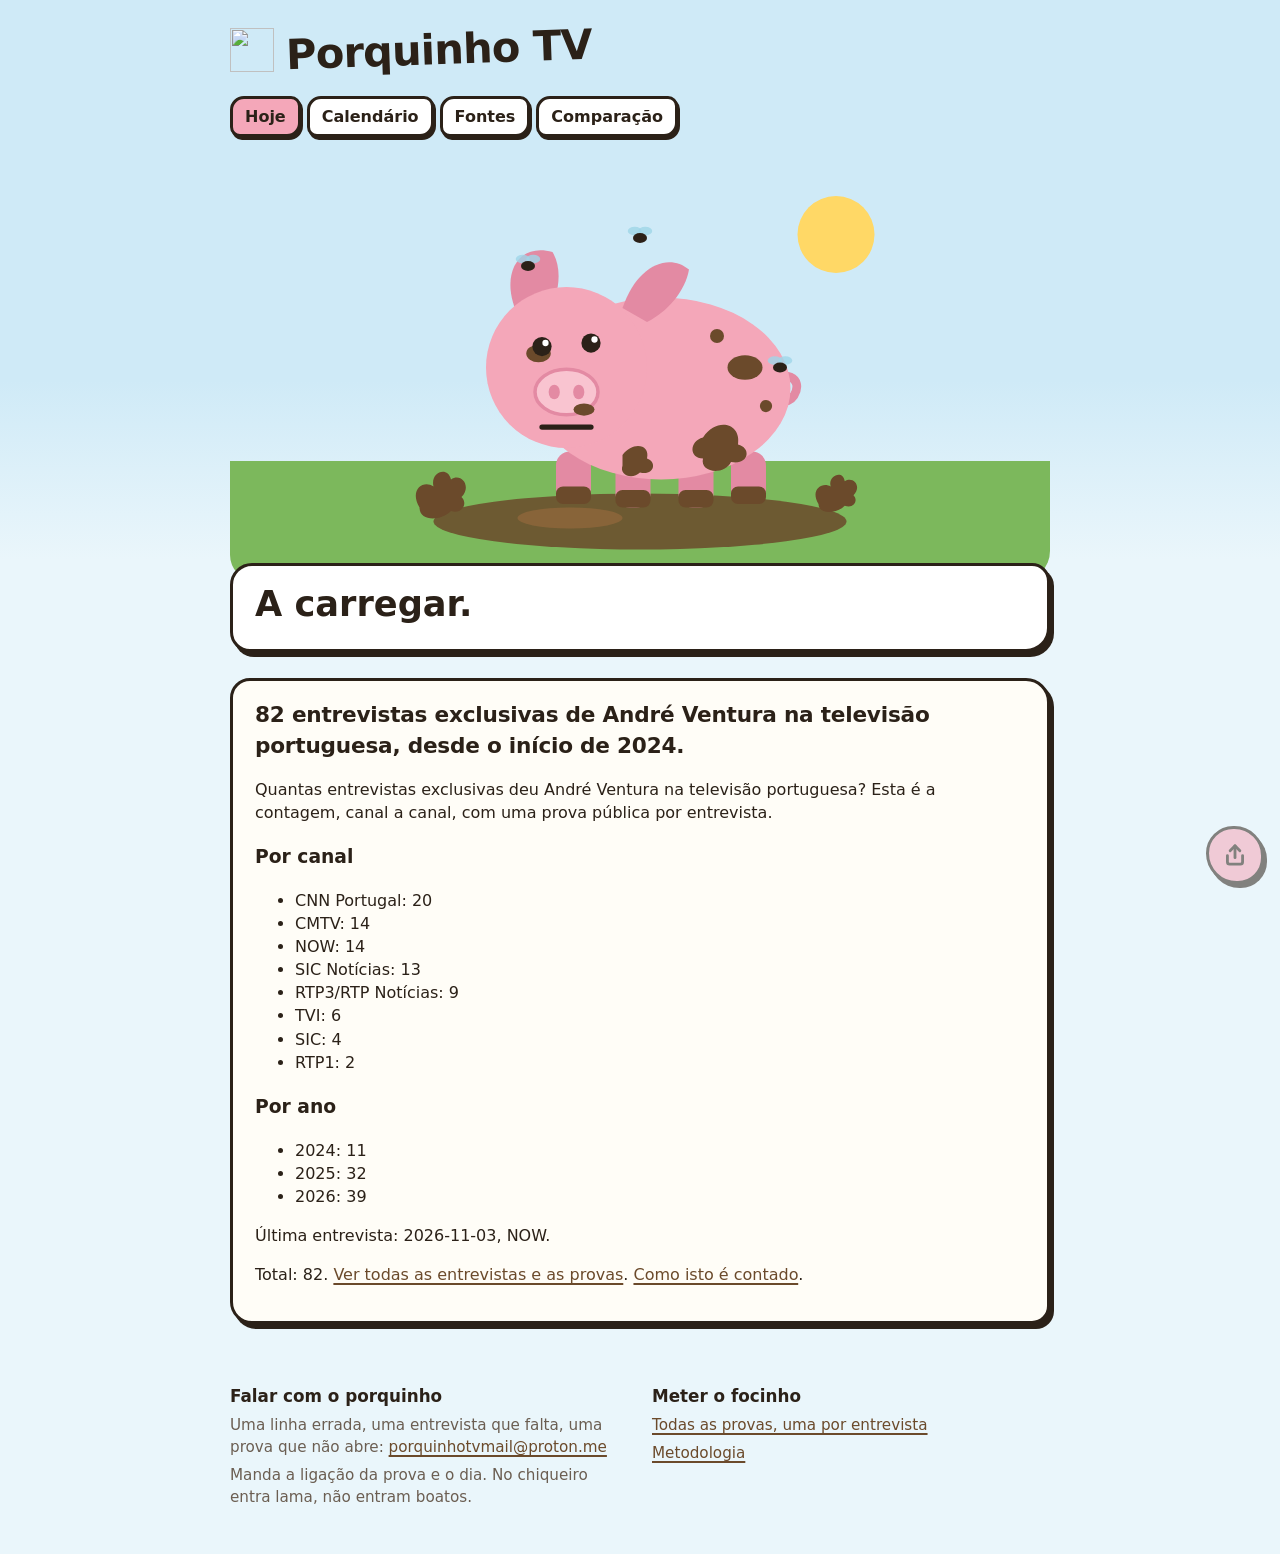
==== docs/index.html @ bd5fed4e "Comparacao: pagina nova com as entrevistas de outros dois lideres A pagina comparacao.html poe ao la" ====
<!doctype html>
<html lang="pt-PT">
<head>
<meta charset="utf-8">
<meta name="viewport" content="width=device-width, initial-scale=1">
<!-- seo:head -->
<title>Entrevistas de André Ventura na televisão | Porquinho TV</title>
<meta name="description" content="Quantas entrevistas exclusivas deu André Ventura, líder do Chega, na televisão portuguesa. Contagem por canal, por mês e por ano, com prova pública em cada linha.">
<link rel="canonical" href="https://porquinhotv.github.io/">
<meta property="og:type" content="website">
<meta property="og:site_name" content="Porquinho TV">
<meta property="og:locale" content="pt_PT">
<meta property="og:title" content="Entrevistas de André Ventura na televisão | Porquinho TV">
<meta property="og:description" content="Quantas entrevistas exclusivas deu André Ventura, líder do Chega, na televisão portuguesa. Contagem por canal, por mês e por ano, com prova pública em cada linha.">
<meta property="og:url" content="https://porquinhotv.github.io/">
<meta property="og:image" content="https://porquinhotv.github.io/cartao.png">
<meta name="twitter:card" content="summary_large_image">
<meta name="twitter:title" content="Entrevistas de André Ventura na televisão | Porquinho TV">
<meta name="twitter:description" content="Quantas entrevistas exclusivas deu André Ventura, líder do Chega, na televisão portuguesa. Contagem por canal, por mês e por ano, com prova pública em cada linha.">
<meta name="twitter:image" content="https://porquinhotv.github.io/cartao.png">
<link rel="alternate" type="application/json" title="Dados em JSON" href="dados/entrevistas.json">
<script type="application/ld+json">{"@context":"https://schema.org","@graph":[{"@type":"WebSite","description":"Quantas entrevistas exclusivas deu André Ventura, líder do Chega, na televisão portuguesa. Contagem por canal, por mês e por ano, com prova pública em cada linha.","inLanguage":"pt-PT","name":"Porquinho TV","url":"https://porquinhotv.github.io/"},{"@type":"Dataset","about":{"@type":"Person","name":"André Ventura","sameAs":["https://www.wikidata.org/wiki/Q69935603","https://en.wikipedia.org/wiki/Andr%C3%A9_Ventura"]},"creativeWorkStatus":"Published","dateModified":"2026-11-06","description":"Contagem verificável das entrevistas exclusivas de André Ventura nos canais de televisão portugueses, desde o início de 2024. 82 entrevistas, cada uma com a ligação para a página do canal ou para a notícia que a prova.","distribution":{"@type":"DataDownload","contentUrl":"https://porquinhotv.github.io/dados/entrevistas.json","encodingFormat":"application/json"},"inLanguage":"pt-PT","isAccessibleForFree":true,"keywords":["André Ventura","Ventura","Chega","entrevista","entrevistas","entrevista exclusiva","televisão","televisão portuguesa","TV","RTP","SIC","TVI","CNN Portugal","CMTV","NOW","política portuguesa","tempo de antena","media"],"name":"Entrevistas exclusivas de André Ventura na televisão portuguesa","temporalCoverage":"2024-01-01/2026-11-03","url":"https://porquinhotv.github.io/","variableMeasured":"entrevistas exclusivas"}]}</script>
<!-- /seo:head -->
<meta name="robots" content="index, follow">
<link rel="icon" href="favicon.svg" type="image/svg+xml">
<link rel="stylesheet" href="estilo.css">
<script defer src="https://cloud.umami.is/script.js" data-website-id="f45a246b-61d5-4d3f-a74b-c66ec8e9364e"></script>
</head>
<body>

<header class="topo">
  <a class="marca" href="index.html" aria-label="Porquinho TV, início">
    <img src="favicon.svg" alt="" width="44" height="44">
    <h1>Porquinho TV</h1>
  </a>
  <nav class="menu" aria-label="Páginas">
    <a href="index.html" aria-current="page">Hoje</a>
    <a href="calendario.html">Calendário</a>
    <a href="fontes.html">Fontes</a>
    <a href="comparacao.html">Comparação</a>
  </nav>
</header>

<section class="palco" aria-label="Estado do porquinho">
  <div class="chiqueiro">
    <svg class="porco" id="porco" data-mood="sem-dados" viewBox="0 0 320 240" xmlns="http://www.w3.org/2000/svg" role="img" tabindex="0" aria-labelledby="porco-titulo">
      <title id="porco-titulo">Porquinho, mascote do site. O humor muda com os dias sem entrevista.</title>
      <circle cx="272" cy="42" r="22" fill="#FFD866"/>
      <g class="nuvem">
        <ellipse cx="160" cy="40" rx="42" ry="16" fill="#B8C3CC"/>
        <circle cx="140" cy="34" r="16" fill="#B8C3CC"/>
        <circle cx="168" cy="28" r="20" fill="#B8C3CC"/>
        <g fill="#7FA9C7">
          <rect class="gota" x="140" y="56" width="4" height="9" rx="2"/>
          <rect class="gota" x="160" y="56" width="4" height="9" rx="2"/>
          <rect class="gota" x="180" y="56" width="4" height="9" rx="2"/>
        </g>
      </g>
      <g class="zzz" fill="#2B2118" font-weight="700">
        <text x="214" y="70" font-size="18">z</text>
        <text x="228" y="56" font-size="24">z</text>
        <text x="248" y="40" font-size="30">z</text>
      </g>
      <ellipse cx="160" cy="206" rx="118" ry="16" fill="#6B4A2B" opacity="0.85"/>
      <ellipse cx="120" cy="204" rx="30" ry="6" fill="#9C6B3F" opacity="0.6"/>
      <g fill="#6B4A2B">
        <path d="M34 198 c-6 -10 2 -16 8 -12 c-2 -8 8 -12 10 -4 c6 -4 12 4 6 10 c4 4 0 10 -6 8 c-6 6 -18 6 -18 -2 z"/>
        <path d="M262 196 c-5 -8 2 -13 7 -10 c-2 -6 7 -10 8 -3 c5 -3 10 3 5 8 c3 3 0 8 -5 6 c-5 5 -15 5 -15 -1 z"/>
      </g>
      <g class="corpo-todo">
        <path class="rabo" d="M232 128 c10 -10 22 -4 16 6 c-4 6 -12 4 -10 -2" fill="none" stroke="#E38AA3" stroke-width="5" stroke-linecap="round"/>
        <g fill="#E38AA3">
          <rect x="112" y="166" width="20" height="30" rx="8"/>
          <rect x="146" y="170" width="20" height="28" rx="8"/>
          <rect x="182" y="170" width="20" height="28" rx="8"/>
          <rect x="212" y="166" width="20" height="30" rx="8"/>
        </g>
        <g fill="#6B4A2B">
          <rect x="112" y="186" width="20" height="10" rx="4"/>
          <rect x="146" y="188" width="20" height="10" rx="4"/>
          <rect x="182" y="188" width="20" height="10" rx="4"/>
          <rect x="212" y="186" width="20" height="10" rx="4"/>
        </g>
        <ellipse cx="172" cy="130" rx="74" ry="52" fill="#F4A7B9"/>
        <g fill="#6B4A2B">
          <path d="M196 158 c8 -12 22 -8 20 4 c8 2 6 12 -4 10 c-4 8 -18 6 -16 -2 c-8 0 -8 -10 0 -12 z"/>
          <ellipse cx="220" cy="118" rx="10" ry="7"/>
          <circle cx="204" cy="100" r="4"/>
          <circle cx="232" cy="140" r="3.5"/>
          <path d="M150 168 c6 -8 16 -6 14 2 c6 2 4 10 -4 8 c-4 4 -12 2 -10 -4 z"/>
        </g>
        <path class="orelha-esq" d="M92 92 c-14 -26 -2 -46 18 -40 c6 10 4 26 -4 36 z" fill="#E38AA3"/>
        <path class="orelha-dir" d="M150 84 c8 -24 26 -32 38 -22 c-2 12 -12 24 -24 30 z" fill="#E38AA3"/>
        <circle cx="118" cy="118" r="46" fill="#F4A7B9"/>
        <ellipse cx="102" cy="110" rx="7" ry="5" fill="#6B4A2B"/>
        <g class="olho-aberto">
          <circle cx="104" cy="106" r="5.5" fill="#2B2118"/>
          <circle cx="132" cy="104" r="5.5" fill="#2B2118"/>
          <circle cx="106" cy="104" r="1.8" fill="#FFFFFF"/>
          <circle cx="134" cy="102" r="1.8" fill="#FFFFFF"/>
        </g>
        <g class="olho-fechado" stroke="#2B2118" stroke-width="3" stroke-linecap="round" fill="none">
          <path d="M98 108 q6 4 12 0"/>
          <path d="M126 106 q6 4 12 0"/>
        </g>
        <path class="lagrima" d="M132 112 c0 6 -4 8 -4 12 c0 3 8 3 8 0 c0 -4 -4 -6 -4 -12 z" fill="#7FA9C7"/>
        <ellipse cx="118" cy="132" rx="18" ry="13" fill="#F9C4D0" stroke="#E38AA3" stroke-width="2"/>
        <ellipse cx="111" cy="132" rx="3.2" ry="4.2" fill="#E38AA3"/>
        <ellipse cx="125" cy="132" rx="3.2" ry="4.2" fill="#E38AA3"/>
        <ellipse cx="128" cy="142" rx="6" ry="3.5" fill="#6B4A2B"/>
        <path class="boca-grande" d="M96 148 q22 20 44 0" fill="#2B2118"/>
        <path class="boca-sorriso" d="M100 150 q18 10 36 0" fill="none" stroke="#2B2118" stroke-width="3" stroke-linecap="round"/>
        <path class="boca-neutra" d="M104 152 h28" fill="none" stroke="#2B2118" stroke-width="3" stroke-linecap="round"/>
        <path class="boca-triste" d="M102 156 q16 -10 32 0" fill="none" stroke="#2B2118" stroke-width="3" stroke-linecap="round"/>
      </g>
      <g id="moscas">
        <g class="fly-orbit"><g class="fly" transform="translate(160 44)">
          <ellipse class="asa" cx="-3" cy="-4" rx="4" ry="2.5" fill="#9FD6E8" opacity="0.8"/>
          <ellipse class="asa" cx="3" cy="-4" rx="4" ry="2.5" fill="#9FD6E8" opacity="0.8"/>
          <ellipse cx="0" cy="0" rx="4" ry="2.8" fill="#2B2118"/>
        </g></g>
        <g class="fly-orbit"><g class="fly" transform="translate(240 118)">
          <ellipse class="asa" cx="-3" cy="-4" rx="4" ry="2.5" fill="#9FD6E8" opacity="0.8"/>
          <ellipse class="asa" cx="3" cy="-4" rx="4" ry="2.5" fill="#9FD6E8" opacity="0.8"/>
          <ellipse cx="0" cy="0" rx="4" ry="2.8" fill="#2B2118"/>
        </g></g>
        <g class="fly-orbit"><g class="fly" transform="translate(96 60)">
          <ellipse class="asa" cx="-3" cy="-4" rx="4" ry="2.5" fill="#9FD6E8" opacity="0.8"/>
          <ellipse class="asa" cx="3" cy="-4" rx="4" ry="2.5" fill="#9FD6E8" opacity="0.8"/>
          <ellipse cx="0" cy="0" rx="4" ry="2.8" fill="#2B2118"/>
        </g></g>
      </g>
    </svg>
  </div>
  <div class="estado" aria-live="polite">
    <p class="dias" id="dias">A carregar.</p>
    <p class="frase" id="frase"></p>
  </div>
</section>

<main id="painel" aria-live="polite">
<!-- seo:corpo -->
<section class="cartao">
<h2>82 entrevistas exclusivas de André Ventura na televisão portuguesa, desde o início de 2024.</h2>
<p>Quantas entrevistas exclusivas deu André Ventura na televisão portuguesa? Esta é a contagem, canal a canal, com uma prova pública por entrevista.</p>
<h3>Por canal</h3>
<ul>
<li>CNN Portugal: 20</li>
<li>CMTV: 14</li>
<li>NOW: 14</li>
<li>SIC Notícias: 13</li>
<li>RTP3/RTP Notícias: 9</li>
<li>TVI: 6</li>
<li>SIC: 4</li>
<li>RTP1: 2</li>
</ul>
<h3>Por ano</h3>
<ul>
<li>2024: 11</li>
<li>2025: 32</li>
<li>2026: 39</li>
</ul>
<p>Última entrevista: 2026-11-03, NOW.</p>
<p>Total: 82. <a href="fontes.html">Ver todas as entrevistas e as provas</a>. <a href="metodologia.html">Como isto é contado</a>.</p>
</section>
<!-- /seo:corpo -->
</main>

<footer class="rodape">
  <div>
    <h2>Falar com o porquinho</h2>
    <p>Uma linha errada, uma entrevista que falta, uma prova que não abre: <a href="mailto:porquinhotvmail@proton.me?subject=Porquinho%20TV">porquinhotvmail@proton.me</a></p>
    <p>Manda a ligação da prova e o dia. No chiqueiro entra lama, não entram boatos.</p>
  </div>
  <div>
    <h2>Meter o focinho</h2>
    <p><a href="fontes.html">Todas as provas, uma por entrevista</a></p>
    <p><a href="metodologia.html">Metodologia</a></p>
    <p id="gerado"></p>
  </div>
</footer>

<script src="logica.js"></script>
<script src="comum.js"></script>
<script src="app.js"></script>
<script src="enquadramento.js"></script>
<script src="partilha.js"></script>
</body>
</html>
---- docs/estilo.css ----
/* Porquinho TV. Um livro infantil a fazer de painel de estatistica.
   Zero pedidos a terceiros: a fonte e servida daqui (docs/tipos, licenca
   OFL ao lado), o resto e do sistema. */

@font-face {
  font-family: "Fredoka";
  src: url("tipos/fredoka-var.woff2") format("woff2");
  font-weight: 300 700;
  font-stretch: 75% 125%;
  font-display: swap;
}

:root {
  --rosa: #F4A7B9;
  --rosa-escuro: #E38AA3;
  --focinho: #F9C4D0;
  --lama: #6B4A2B;
  --lama-clara: #9C6B3F;
  --ceu: #CFEAF7;
  --ceu-claro: #EAF6FB;
  --erva: #7CB85C;
  --erva-escura: #5E9A45;
  --tinta: #2B2118;
  --tinta-suave: #6B5E52;
  --branco: #FFFFFF;
  --papel: #FFFDF7;
  --linha: #E3D9C6;

  /* Uma cor fixa por canal, pelo id da configuracao. Paleta escolhida
     para se distinguir sem depender de vermelho contra verde. */
  --canal-rtp1: #CC3311;
  --canal-rtp2: #009988;
  --canal-sic: #EE7733;
  --canal-tvi: #7B3FA0;
  --canal-sic-noticias: #0077BB;
  --canal-rtp3: #33BBEE;
  --canal-cnn-portugal: #EE3377;
  --canal-now: #997700;
  --canal-cmtv: #555555;
  --canal-outro: #BBBBBB;

  --fonte: "Fredoka", ui-rounded, "Trebuchet MS", Verdana, system-ui, sans-serif;
  --fly-speed: 4s;
}

* { box-sizing: border-box; }

html { background: var(--ceu-claro); }

body {
  margin: 0;
  font-family: var(--fonte);
  font-weight: 400;
  color: var(--tinta);
  line-height: 1.45;
  background: linear-gradient(var(--ceu) 0, var(--ceu) 380px, var(--ceu-claro) 560px);
  min-height: 100vh;
}

a { color: var(--lama); text-decoration-thickness: 2px; text-underline-offset: 3px; }
a:hover { color: var(--tinta); }

.topo, .palco, main, .rodape { max-width: 860px; margin: 0 auto; padding: 0 20px; }

/* ---- topo ---------------------------------------------------------- */

.topo {
  display: flex;
  align-items: center;
  justify-content: space-between;
  gap: 16px;
  padding-top: 20px;
  padding-bottom: 10px;
  flex-wrap: wrap;
}

.marca { display: flex; align-items: center; gap: 12px; text-decoration: none; color: var(--tinta); }
.marca svg { width: 44px; height: 44px; }
.marca h1, .topo h1 {
  margin: 0;
  font-size: clamp(1.8rem, 5vw, 2.6rem);
  font-weight: 700;
  letter-spacing: -0.02em;
  transform: rotate(-2deg);
  display: inline-block;
}

.menu { display: flex; gap: 6px; flex-wrap: wrap; }
.menu a {
  background: var(--branco);
  border: 3px solid var(--tinta);
  border-radius: 14px 10px 14px 10px;
  padding: 6px 12px;
  text-decoration: none;
  color: var(--tinta);
  font-weight: 600;
  box-shadow: 2px 3px 0 var(--tinta);
}
.menu a[aria-current="page"] { background: var(--rosa); }


/* ---- palco do porquinho -------------------------------------------- */

.palco { padding-top: 6px; }

.chiqueiro {
  position: relative;
  background: linear-gradient(transparent 0, transparent 72%, var(--erva) 72%, var(--erva) 100%);
  border-radius: 28px 34px 30px 26px;
  padding: 8px 8px 0;
  overflow: hidden;
}
.chiqueiro::after {
  content: "";
  position: absolute; left: 0; right: 0; bottom: 0; height: 10px;
  background: var(--erva-escura);
}
svg.porco { display: block; width: 100%; max-width: 560px; margin: 0 auto; height: auto; cursor: pointer; user-select: none; }
svg.porco:focus-visible { outline: 4px solid var(--lama); outline-offset: 4px; border-radius: 20px; }

.estado {
  background: var(--branco);
  border: 3px solid var(--tinta);
  border-radius: 22px 18px 24px 20px;
  padding: 18px 22px;
  margin-top: -18px;
  position: relative;
  box-shadow: 4px 5px 0 var(--tinta);
}
.estado .dias { margin: 0 0 6px; font-size: clamp(1.5rem, 4.6vw, 2.2rem); line-height: 1.15; font-weight: 600; }
.estado .dias b { color: var(--lama); font-weight: 700; }
.estado .frase { margin: 0; font-size: 1.05rem; }

/* ---- conteudo ------------------------------------------------------ */

main { padding-top: 26px; padding-bottom: 20px; }

section { margin: 0 0 30px; }
section h2 { margin: 0 0 6px; font-size: 1.35rem; font-weight: 700; letter-spacing: -0.01em; }
.legenda-secao { margin: 0 0 12px; color: var(--tinta-suave); font-size: 0.98rem; }

.seletor { display: flex; gap: 8px; flex-wrap: wrap; margin: 0 0 16px; }
.seletor button {
  font: inherit; font-weight: 600;
  background: var(--branco);
  border: 3px solid var(--tinta);
  border-radius: 999px;
  padding: 6px 14px;
  cursor: pointer;
  color: var(--tinta);
}
.seletor button[aria-selected="true"] { background: var(--rosa); box-shadow: 2px 3px 0 var(--tinta); }
.seletor button:focus-visible { outline: 3px solid var(--lama); outline-offset: 2px; }

.cartao {
  background: var(--papel);
  border: 3px solid var(--tinta);
  border-radius: 20px 24px 18px 22px;
  padding: 18px 22px;
  box-shadow: 4px 5px 0 var(--tinta);
}

.numero-grande { margin: 0; font-size: clamp(2rem, 7vw, 3.4rem); font-weight: 700; line-height: 1.05; color: var(--lama); }
.numero-grande small { display: block; font-size: 0.42em; color: var(--tinta); font-weight: 600; margin-top: 4px; }
.comparacao { margin: 12px 0 0; font-size: 1.08rem; }

/* barra empilhada das quotas */
.empilhada { display: flex; height: 26px; border: 3px solid var(--tinta); border-radius: 999px; overflow: hidden; background: var(--branco); margin: 6px 0 12px; }
.empilhada span { display: block; height: 100%; min-width: 2px; }

.canais { list-style: none; margin: 0; padding: 0; display: grid; gap: 8px; }
.canais li { display: grid; grid-template-columns: 14px 120px 1fr auto; gap: 10px; align-items: center; }
.canais .ponto { width: 14px; height: 14px; border-radius: 50%; border: 2px solid var(--tinta); }
.canais .nome { font-weight: 600; }
.canais .pista { height: 14px; background: var(--branco); border: 2px solid var(--tinta); border-radius: 999px; overflow: hidden; }
.canais .pista span { display: block; height: 100%; }
.canais .valor { font-size: 0.92rem; color: var(--tinta-suave); white-space: nowrap; }
.canais .zero .valor { font-style: italic; }

/* pagina de comparacao: uma barra por pessoa, a mesma escala dentro de
   cada periodo. A largura vem escrita no HTML pelo gerador. */
.frente { list-style: none; margin: 10px 0 12px; padding: 0; display: grid; gap: 12px; }
.frente li { display: grid; grid-template-columns: 200px 1fr 3em; gap: 12px; align-items: center; }
.frente .quem { font-weight: 600; line-height: 1.2; }
.frente .quem small { display: block; font-weight: 400; font-size: 0.85rem; color: var(--tinta-suave); }
.frente .pista { height: 22px; background: var(--branco); border: 3px solid var(--tinta); border-radius: 999px; overflow: hidden; }
.frente .pista span { display: block; height: 100%; background: var(--lama-clara); }
.frente .porquinho .pista span { background: var(--rosa-escuro); }
.frente .valor { font-size: 1.6rem; font-weight: 700; color: var(--lama); text-align: right; }
.provas-dos-outros h3 { margin: 18px 0 4px; font-size: 1.1rem; }
/* Num telemovel de 390 pixeis a data partia-se em duas linhas por causa
   do "(tambem na ...)" do canal. Aqui parte-se o canal, nunca a data. */
.provas-dos-outros .tabela td:first-child { white-space: nowrap; }
.provas-dos-outros .tabela .canal { white-space: normal; }
@media (max-width: 560px) {
  .canais li { grid-template-columns: 14px 1fr auto; }
  .canais .pista { grid-column: 1 / -1; }
  .frente li { grid-template-columns: 1fr auto; gap: 6px 12px; }
  .frente .pista { grid-column: 1 / -1; grid-row: 2; }
}

/* grafico de evolucao */
.grafico { width: 100%; height: auto; display: block; }
.grafico .barra { fill: var(--lama-clara); transition: fill 0.15s; }
.grafico g.coluna:hover .barra, .grafico g.coluna:focus .barra, .grafico g.coluna.ativa .barra { fill: var(--lama); }
.grafico g.coluna { cursor: pointer; outline: none; }
.grafico .eixo { fill: var(--tinta-suave); font-size: 12px; font-family: var(--fonte); }
.grafico .base { stroke: var(--tinta); stroke-width: 2; }
.leitura { margin: 0 0 8px; min-height: 1.4em; font-weight: 600; }

.recordes { display: grid; grid-template-columns: repeat(auto-fit, minmax(220px, 1fr)); gap: 14px; }
.recordes .cartao { padding: 14px 18px; }
.recordes h3 { margin: 0 0 4px; font-size: 1rem; color: var(--tinta-suave); font-weight: 600; }
.recordes p { margin: 0; font-size: 1.6rem; font-weight: 700; color: var(--lama); line-height: 1.1; }
.recordes small { display: block; font-size: 0.9rem; color: var(--tinta-suave); font-weight: 400; margin-top: 4px; }

.vazio { text-align: center; padding: 30px 20px; }
.vazio h2 { margin: 0 0 8px; }

/* ---- rodape -------------------------------------------------------- */

.rodape { padding-top: 10px; padding-bottom: 40px; display: grid; grid-template-columns: repeat(auto-fit, minmax(240px, 1fr)); gap: 24px; color: var(--tinta-suave); font-size: 0.95rem; }
.rodape h2 { font-size: 1.05rem; margin: 0 0 6px; color: var(--tinta); }
.rodape p { margin: 0 0 6px; }

/* ---- calendario ---------------------------------------------------- */

.cal-holder { overflow-x: auto; padding-bottom: 6px; }
.cal { display: block; }
.cal-eixo { fill: var(--tinta-suave); font-size: 10px; font-family: var(--fonte); }
.cal-vazio { fill: var(--branco); stroke: var(--linha); stroke-width: 1; }
.cal-dia { cursor: pointer; outline: none; }
.cal-dia.ativa rect, .cal-dia:focus rect, .cal-dia:hover rect { stroke: var(--tinta); stroke-width: 2; }
.cal-nao-declarada { stroke-width: 2.5; }

/* ---- pagina de texto e fontes -------------------------------------- */

.pagina-texto body, .pagina-texto { background: var(--ceu-claro); }
.texto { max-width: 720px; }
.texto h2 { margin-top: 2rem; font-size: 1.3rem; }
.texto h2:first-child { margin-top: 0.6rem; }
.texto h3 { margin-top: 1.4rem; font-size: 1.05rem; }
.texto p, .texto li { color: var(--tinta); }
.texto code { background: var(--branco); padding: 0.1em 0.35em; border-radius: 6px; font-size: 0.92em; }
.texto pre { background: var(--branco); border: 2px solid var(--linha); border-radius: 12px; padding: 12px 14px; overflow-x: auto; font-size: 0.9rem; }
.texto table, .tabela { width: 100%; border-collapse: collapse; margin: 12px 0; background: var(--papel); border: 3px solid var(--tinta); border-radius: 14px; }
.texto th, .texto td, .tabela th, .tabela td { text-align: left; padding: 8px 10px; border-bottom: 2px solid var(--linha); vertical-align: top; font-size: 0.95rem; }
.texto th, .tabela th { font-weight: 700; }
.tabela .parcial { color: var(--tinta-suave); font-size: 0.85rem; }
.tabela .canal { font-weight: 600; white-space: nowrap; }
.tabela .canal::before { content: ""; display: inline-block; width: 10px; height: 10px; border-radius: 50%; margin-right: 6px; background: var(--cor, var(--canal-outro)); border: 1.5px solid var(--tinta); vertical-align: middle; }

/* ---- porquinho: partes e humores ---------------------------------- */

.porco .corpo-todo { transform-box: fill-box; transform-origin: 50% 100%; }
.porco .orelha-esq, .porco .orelha-dir { transform-box: fill-box; transition: transform 0.6s ease; }
.porco .orelha-esq { transform-origin: 100% 100%; }
.porco .orelha-dir { transform-origin: 0% 100%; }
.porco .rabo { transform-box: fill-box; transform-origin: 0% 50%; }
.porco .fly-orbit { transform-origin: 160px 118px; animation: orbit var(--fly-speed) linear infinite; }
.porco .fly-orbit:nth-child(2) { animation-duration: calc(var(--fly-speed) * 1.35); animation-direction: reverse; }
.porco .fly-orbit:nth-child(3) { animation-duration: calc(var(--fly-speed) * 0.8); }
.porco .fly { transform-box: fill-box; transform-origin: center; animation: zumbido 0.18s ease-in-out infinite alternate; }
.porco .asa { transform-box: fill-box; transform-origin: 50% 100%; animation: asas 0.08s linear infinite alternate; }

.porco .lagrima, .porco .nuvem, .porco .zzz, .porco .olho-fechado,
.porco .boca-sorriso, .porco .boca-grande, .porco .boca-neutra, .porco .boca-triste { display: none; }

.porco[data-mood="euforico"] .corpo-todo { animation: salto 0.55s ease-in-out infinite; }
.porco[data-mood="euforico"] .rabo { animation: abanar 0.25s ease-in-out infinite alternate; }
.porco[data-mood="euforico"] .boca-grande { display: block; }
.porco[data-mood="euforico"] { --fly-speed: 1.6s; }

.porco[data-mood="contente"] .corpo-todo { animation: balanco 2.4s ease-in-out infinite; }
.porco[data-mood="contente"] .rabo { animation: abanar 0.9s ease-in-out infinite alternate; }
.porco[data-mood="contente"] .boca-sorriso { display: block; }
.porco[data-mood="contente"] { --fly-speed: 3.2s; }

.porco[data-mood="triste"] .corpo-todo { animation: balanco 4.5s ease-in-out infinite; }
.porco[data-mood="triste"] .orelha-esq { transform: rotate(-38deg); }
.porco[data-mood="triste"] .orelha-dir { transform: rotate(38deg); }
.porco[data-mood="triste"] .boca-triste { display: block; }
.porco[data-mood="triste"] .lagrima { display: block; animation: cair 2.2s ease-in infinite; }
.porco[data-mood="triste"] { --fly-speed: 6s; }

.porco[data-mood="deprimido"] .corpo-todo { transform: translateY(6px) rotate(-3deg); }
.porco[data-mood="deprimido"] .orelha-esq { transform: rotate(-52deg); }
.porco[data-mood="deprimido"] .orelha-dir { transform: rotate(52deg); }
.porco[data-mood="deprimido"] .boca-triste { display: block; }
.porco[data-mood="deprimido"] .nuvem { display: block; }
.porco[data-mood="deprimido"] .gota { animation: chuva 1.1s linear infinite; }
.porco[data-mood="deprimido"] .gota:nth-child(2) { animation-delay: 0.35s; }
.porco[data-mood="deprimido"] .gota:nth-child(3) { animation-delay: 0.7s; }
.porco[data-mood="deprimido"] { --fly-speed: 9s; }

.porco[data-mood="hibernacao"] .corpo-todo { animation: respirar 3.6s ease-in-out infinite; }
.porco[data-mood="hibernacao"] .olho-aberto { display: none; }
.porco[data-mood="hibernacao"] .olho-fechado { display: block; }
.porco[data-mood="hibernacao"] .boca-neutra { display: block; }
.porco[data-mood="hibernacao"] .zzz { display: block; animation: flutuar 3s ease-out infinite; }
.porco[data-mood="hibernacao"] .fly-orbit { animation-play-state: paused; }

.porco[data-mood="sem-dados"] .boca-neutra { display: block; }
.porco[data-mood="sem-dados"] .fly-orbit { animation-play-state: paused; }

.porco.espantado .fly-orbit { animation: fugir 1.1s ease-out forwards; }

@keyframes orbit { to { transform: rotate(360deg); } }
@keyframes zumbido { from { transform: translateY(-1.5px); } to { transform: translateY(1.5px); } }
@keyframes asas { from { transform: scaleY(1); } to { transform: scaleY(0.35); } }
@keyframes salto {
  0%, 100% { transform: translateY(0) scale(1, 1); }
  30% { transform: translateY(-16px) scale(0.98, 1.04) rotate(-3deg); }
  60% { transform: translateY(-4px) scale(1.02, 0.98) rotate(2deg); }
}
@keyframes balanco { 0%, 100% { transform: rotate(-1.5deg); } 50% { transform: rotate(1.5deg); } }
@keyframes abanar { from { transform: rotate(-25deg); } to { transform: rotate(25deg); } }
@keyframes cair { 0% { transform: translateY(0); opacity: 0; } 15% { opacity: 1; } 100% { transform: translateY(26px); opacity: 0; } }
@keyframes chuva { 0% { transform: translateY(0); opacity: 0; } 20% { opacity: 1; } 100% { transform: translateY(22px); opacity: 0; } }
@keyframes respirar { 0%, 100% { transform: scale(1, 1); } 50% { transform: scale(1.02, 1.03); } }
@keyframes flutuar { 0% { transform: translate(0, 0); opacity: 0; } 30% { opacity: 1; } 100% { transform: translate(14px, -22px); opacity: 0; } }
@keyframes fugir { to { transform: translateY(-130px) rotate(200deg); opacity: 0; } }

@media (prefers-reduced-motion: reduce) {
  .porco *, .porco .fly-orbit, .porco .fly, .porco .asa { animation: none !important; }
  .porco .lagrima, .porco .zzz { opacity: 1; }
}

/* ---- partilha ------------------------------------------------------ */

/* Botao fixo, presente em todas as paginas e em qualquer posicao, com o
   traco dos botoes do menu: contorno de tinta e sombra deslocada. Fica
   acima da zona segura do iPhone. */
.ptv-partilhar {
  position: fixed;
  right: max(16px, env(safe-area-inset-right));
  bottom: calc(16px + env(safe-area-inset-bottom));
  z-index: 50;
  width: 58px;
  height: 58px;
  padding: 0;
  display: grid;
  place-items: center;
  background: var(--rosa);
  color: var(--tinta);
  border: 3px solid var(--tinta);
  border-radius: 48% 52% 46% 54%;
  box-shadow: 3px 4px 0 var(--tinta);
  cursor: pointer;
  transition: transform 0.12s ease, box-shadow 0.12s ease;
}
.ptv-partilhar:hover { transform: translate(-1px, -1px); box-shadow: 4px 5px 0 var(--tinta); }
.ptv-partilhar:active { transform: translate(2px, 3px); box-shadow: 1px 1px 0 var(--tinta); }
.ptv-partilhar:focus-visible { outline: 4px solid var(--lama); outline-offset: 3px; }
.ptv-partilhar[aria-disabled="true"] { opacity: 0.55; cursor: progress; transform: none; box-shadow: 3px 4px 0 var(--tinta); }

/* Ate a coluna de conteudo deixar margem a direita, o botao cairia em
   cima da ultima linha do rodape. A folga so existe onde e precisa. */
@media (max-width: 1000px) {
  body { padding-bottom: calc(84px + env(safe-area-inset-bottom)); }
}

.ptv-partilha-dialogo {
  width: min(520px, calc(100vw - 24px));
  height: min(900px, calc(100vh - 24px));
  height: min(900px, calc(100dvh - 24px));
  max-width: none;
  max-height: none;
  padding: 14px 16px;
  background: var(--papel);
  color: var(--tinta);
  font-family: var(--fonte);
  border: 3px solid var(--tinta);
  border-radius: 22px 18px 24px 20px;
  box-shadow: 4px 5px 0 var(--tinta);
  overscroll-behavior: contain;
}
.ptv-partilha-dialogo[open] { display: flex; flex-direction: column; gap: 10px; }
.ptv-partilha-dialogo::backdrop { background: rgba(43, 33, 24, 0.55); }

@media (max-width: 560px) {
  .ptv-partilha-dialogo {
    width: 100vw;
    height: 100vh;
    height: 100dvh;
    margin: 0;
    border: 0;
    border-radius: 0;
    box-shadow: none;
    padding: max(10px, env(safe-area-inset-top)) 12px max(10px, env(safe-area-inset-bottom));
  }
}

.pp-cabeca { display: flex; align-items: center; justify-content: space-between; gap: 10px; }
.pp-cabeca h2 { margin: 0; font-size: 1.25rem; font-weight: 700; }

.pp-palco { position: relative; flex: 1 1 auto; min-height: 180px; display: flex; align-items: center; justify-content: center; }
.pp-previa { display: block; border-radius: 10px; box-shadow: 0 0 0 2px var(--linha); background: var(--ceu-claro); touch-action: none; cursor: grab; }
.pp-previa:active { cursor: grabbing; }
.pp-previa:focus-visible { outline: 3px solid var(--lama); outline-offset: 3px; }
.pp-aguarde { position: absolute; margin: 0; font-weight: 600; display: none; }
.pp-a-fotografar .pp-aguarde { display: block; }
.pp-a-fotografar .pp-previa { visibility: hidden; }

.pp-dica { margin: 0; text-align: center; font-size: 0.9rem; color: var(--tinta-suave); }

.pp-formatos { justify-content: center; margin: 0; }
.pp-formatos button[aria-pressed="true"] { background: var(--rosa); box-shadow: 2px 3px 0 var(--tinta); }
.pp-formatos button:disabled { opacity: 0.55; cursor: progress; }

.pp-zoom { display: flex; align-items: center; gap: 8px; }
.pp-zoom input[type="range"] { flex: 1 1 auto; min-width: 0; accent-color: var(--lama); }

.pp-botao {
  font: inherit;
  font-weight: 600;
  min-height: 44px;
  padding: 6px 14px;
  background: var(--branco);
  color: var(--tinta);
  border: 3px solid var(--tinta);
  border-radius: 14px 10px 14px 10px;
  box-shadow: 2px 3px 0 var(--tinta);
  cursor: pointer;
}
.pp-botao:active { transform: translate(1px, 2px); box-shadow: 1px 1px 0 var(--tinta); }
.pp-botao:focus-visible { outline: 3px solid var(--lama); outline-offset: 2px; }
.pp-botao:disabled { opacity: 0.55; cursor: progress; transform: none; }
.pp-botao[hidden] { display: none; }
.pp-principal { background: var(--rosa); }
.pp-redondo { width: 44px; padding: 0; border-radius: 50%; font-size: 1.3rem; line-height: 1; }
.pp-fechar { width: 44px; padding: 0; border-radius: 50%; font-size: 1.5rem; line-height: 1; }

.pp-acoes { display: flex; justify-content: center; gap: 10px; flex-wrap: wrap; }
.pp-estado { margin: 0; min-height: 1.3em; text-align: center; font-size: 0.92rem; }

@media (prefers-reduced-motion: reduce) {
  .ptv-partilhar, .pp-botao { transition: none; }
}

@media print {
  .ptv-partilhar { display: none; }
}
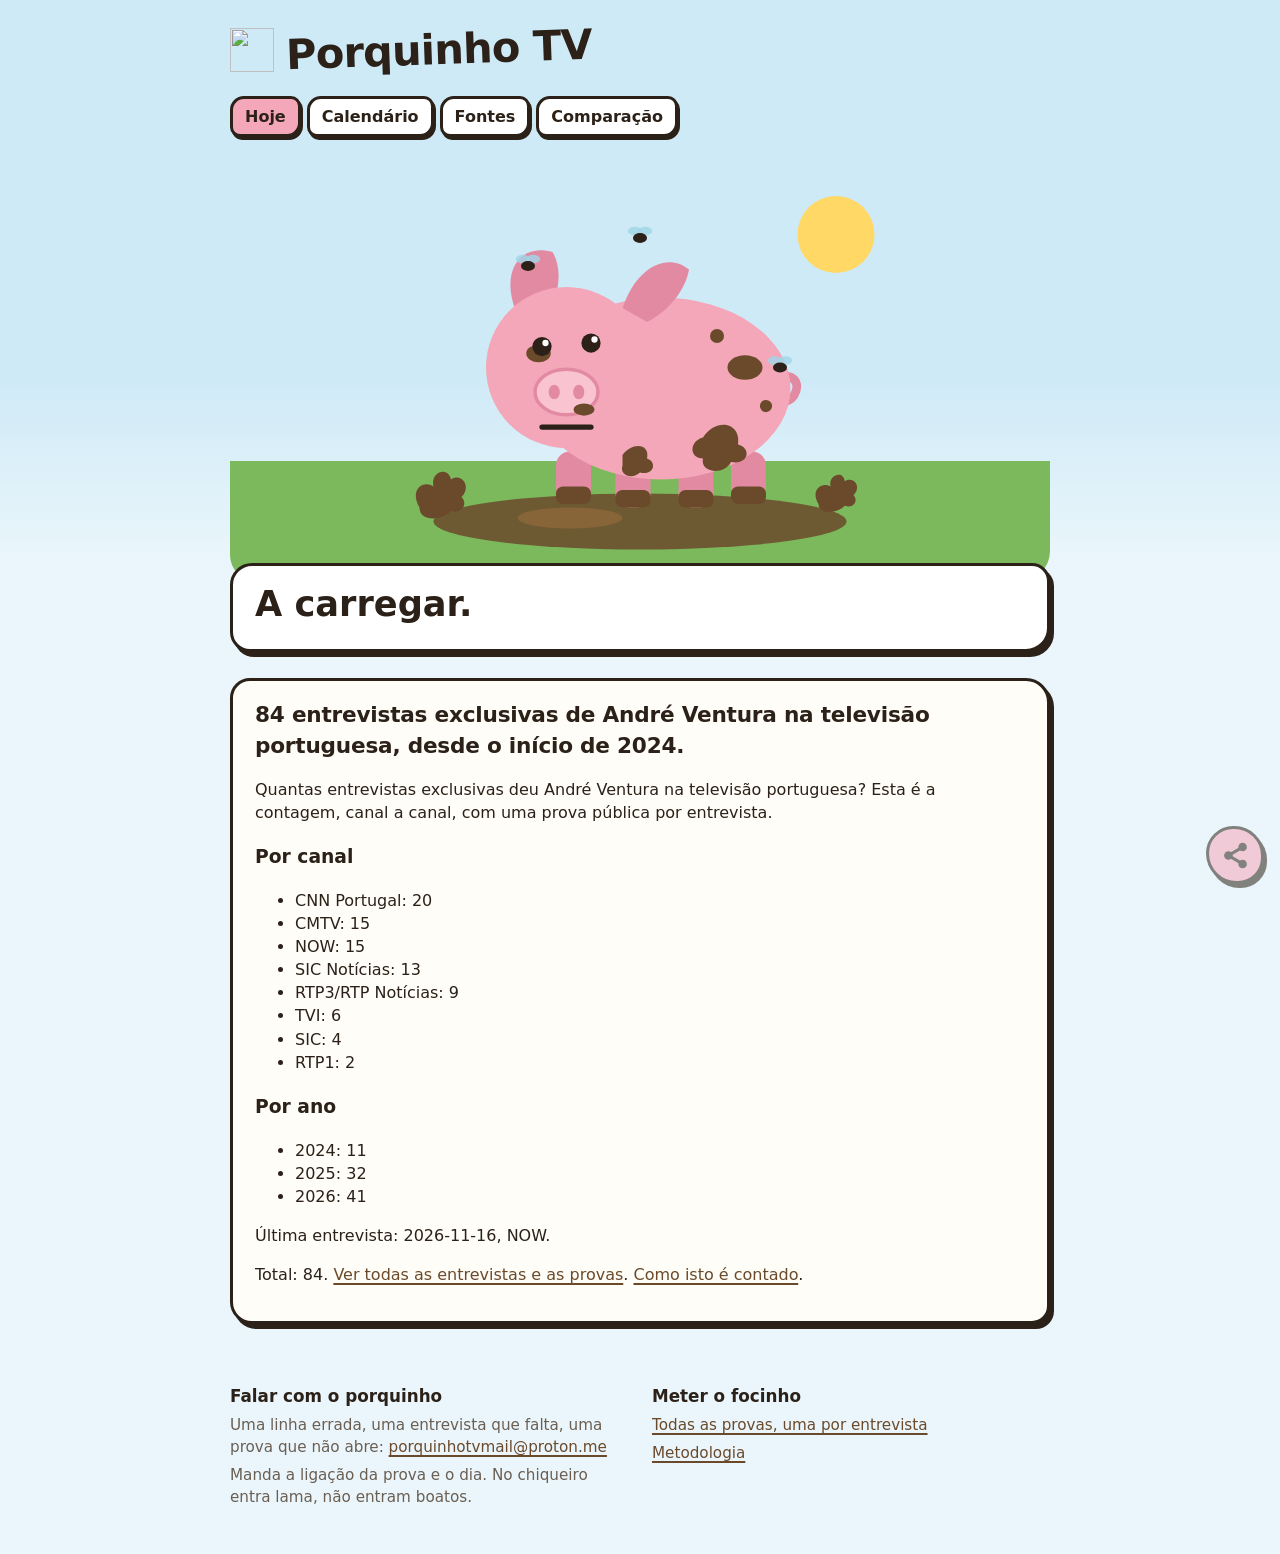
==== commit c75f554f: "formulario adicionar: acrescenta entrevistas (André Ventura)" ====
--- a/docs/index.html
+++ b/docs/index.html
@@ -19,7 +19,7 @@
 <meta name="twitter:description" content="Quantas entrevistas exclusivas deu André Ventura, líder do Chega, na televisão portuguesa. Contagem por canal, por mês e por ano, com prova pública em cada linha.">
 <meta name="twitter:image" content="https://porquinhotv.github.io/cartao.png">
 <link rel="alternate" type="application/json" title="Dados em JSON" href="dados/entrevistas.json">
-<script type="application/ld+json">{"@context":"https://schema.org","@graph":[{"@type":"WebSite","description":"Quantas entrevistas exclusivas deu André Ventura, líder do Chega, na televisão portuguesa. Contagem por canal, por mês e por ano, com prova pública em cada linha.","inLanguage":"pt-PT","name":"Porquinho TV","url":"https://porquinhotv.github.io/"},{"@type":"Dataset","about":{"@type":"Person","name":"André Ventura","sameAs":["https://www.wikidata.org/wiki/Q69935603","https://en.wikipedia.org/wiki/Andr%C3%A9_Ventura"]},"creativeWorkStatus":"Published","dateModified":"2026-11-06","description":"Contagem verificável das entrevistas exclusivas de André Ventura nos canais de televisão portugueses, desde o início de 2024. 82 entrevistas, cada uma com a ligação para a página do canal ou para a notícia que a prova.","distribution":{"@type":"DataDownload","contentUrl":"https://porquinhotv.github.io/dados/entrevistas.json","encodingFormat":"application/json"},"inLanguage":"pt-PT","isAccessibleForFree":true,"keywords":["André Ventura","Ventura","Chega","entrevista","entrevistas","entrevista exclusiva","televisão","televisão portuguesa","TV","RTP","SIC","TVI","CNN Portugal","CMTV","NOW","política portuguesa","tempo de antena","media"],"name":"Entrevistas exclusivas de André Ventura na televisão portuguesa","temporalCoverage":"2024-01-01/2026-11-03","url":"https://porquinhotv.github.io/","variableMeasured":"entrevistas exclusivas"}]}</script>
+<script type="application/ld+json">{"@context":"https://schema.org","@graph":[{"@type":"WebSite","description":"Quantas entrevistas exclusivas deu André Ventura, líder do Chega, na televisão portuguesa. Contagem por canal, por mês e por ano, com prova pública em cada linha.","inLanguage":"pt-PT","name":"Porquinho TV","url":"https://porquinhotv.github.io/"},{"@type":"Dataset","about":{"@type":"Person","name":"André Ventura","sameAs":["https://www.wikidata.org/wiki/Q69935603","https://en.wikipedia.org/wiki/Andr%C3%A9_Ventura"]},"creativeWorkStatus":"Published","dateModified":"2026-11-17","description":"Contagem verificável das entrevistas exclusivas de André Ventura nos canais de televisão portugueses, desde o início de 2024. 84 entrevistas, cada uma com a ligação para a página do canal ou para a notícia que a prova.","distribution":{"@type":"DataDownload","contentUrl":"https://porquinhotv.github.io/dados/entrevistas.json","encodingFormat":"application/json"},"inLanguage":"pt-PT","isAccessibleForFree":true,"keywords":["André Ventura","Ventura","Chega","entrevista","entrevistas","entrevista exclusiva","televisão","televisão portuguesa","TV","RTP","SIC","TVI","CNN Portugal","CMTV","NOW","política portuguesa","tempo de antena","media"],"name":"Entrevistas exclusivas de André Ventura na televisão portuguesa","temporalCoverage":"2024-01-01/2026-11-16","url":"https://porquinhotv.github.io/","variableMeasured":"entrevistas exclusivas"}]}</script>
 <!-- /seo:head -->
 <meta name="robots" content="index, follow">
 <link rel="icon" href="favicon.svg" type="image/svg+xml">
@@ -141,13 +141,13 @@
 <main id="painel" aria-live="polite">
 <!-- seo:corpo -->
 <section class="cartao">
-<h2>82 entrevistas exclusivas de André Ventura na televisão portuguesa, desde o início de 2024.</h2>
+<h2>84 entrevistas exclusivas de André Ventura na televisão portuguesa, desde o início de 2024.</h2>
 <p>Quantas entrevistas exclusivas deu André Ventura na televisão portuguesa? Esta é a contagem, canal a canal, com uma prova pública por entrevista.</p>
 <h3>Por canal</h3>
 <ul>
 <li>CNN Portugal: 20</li>
-<li>CMTV: 14</li>
-<li>NOW: 14</li>
+<li>CMTV: 15</li>
+<li>NOW: 15</li>
 <li>SIC Notícias: 13</li>
 <li>RTP3/RTP Notícias: 9</li>
 <li>TVI: 6</li>
@@ -158,10 +158,10 @@
 <ul>
 <li>2024: 11</li>
 <li>2025: 32</li>
-<li>2026: 39</li>
+<li>2026: 41</li>
 </ul>
-<p>Última entrevista: 2026-11-03, NOW.</p>
-<p>Total: 82. <a href="fontes.html">Ver todas as entrevistas e as provas</a>. <a href="metodologia.html">Como isto é contado</a>.</p>
+<p>Última entrevista: 2026-11-16, NOW.</p>
+<p>Total: 84. <a href="fontes.html">Ver todas as entrevistas e as provas</a>. <a href="metodologia.html">Como isto é contado</a>.</p>
 </section>
 <!-- /seo:corpo -->
 </main>
--- a/docs/estilo.css
+++ b/docs/estilo.css
@@ -177,16 +177,35 @@
 .canais .valor { font-size: 0.92rem; color: var(--tinta-suave); white-space: nowrap; }
 .canais .zero .valor { font-style: italic; }
 
-/* pagina de comparacao: uma barra por pessoa, a mesma escala dentro de
-   cada periodo. A largura vem escrita no HTML pelo gerador. */
-.frente { list-style: none; margin: 10px 0 12px; padding: 0; display: grid; gap: 12px; }
-.frente li { display: grid; grid-template-columns: 200px 1fr 3em; gap: 12px; align-items: center; }
-.frente .quem { font-weight: 600; line-height: 1.2; }
-.frente .quem small { display: block; font-weight: 400; font-size: 0.85rem; color: var(--tinta-suave); }
-.frente .pista { height: 22px; background: var(--branco); border: 3px solid var(--tinta); border-radius: 999px; overflow: hidden; }
-.frente .pista span { display: block; height: 100%; background: var(--lama-clara); }
-.frente .porquinho .pista span { background: var(--rosa-escuro); }
-.frente .valor { font-size: 1.6rem; font-weight: 700; color: var(--lama); text-align: right; }
+/* pagina de comparacao. O sujeito ocupa a largura toda, porque e dele o
+   numero que a pagina quer mostrar; os outros dois ficam lado a lado. */
+.periodo { margin: 2px 0 6px; font-size: 1.15rem; font-weight: 700; color: var(--lama); }
+.trio { display: grid; grid-template-columns: repeat(2, 1fr); gap: 12px; margin: 12px 0 8px; }
+.pessoa { background: var(--branco); border: 3px solid var(--tinta); border-radius: 16px 18px 14px 20px; padding: 12px 14px; }
+.pessoa h3 { margin: 0; font-size: 1.05rem; line-height: 1.2; }
+.pessoa h3 small { display: block; font-weight: 400; font-size: 0.85rem; color: var(--tinta-suave); }
+.pessoa .quantas { margin: 6px 0 2px; font-size: clamp(2.2rem, 7vw, 3rem); font-weight: 700; line-height: 1; color: var(--lama); }
+.pessoa .desde { margin: 0; font-size: 0.9rem; font-weight: 600; }
+.pessoa .ritmo { margin: 2px 0 0; font-size: 0.9rem; color: var(--tinta-suave); }
+.nota-ritmo { margin: 8px 0 0; font-size: 0.8rem; color: var(--tinta-suave); }
+.pessoa.porquinho { grid-column: 1 / -1; background: var(--focinho); }
+.pessoa.porquinho .quantas { font-size: clamp(3.4rem, 13vw, 5rem); }
+
+/* linha do tempo: uma coluna por mes, um quadrado por entrevista. Os meses
+   antes de uma pessoa entrar ficam riscados e dizem porque. */
+.linha-tempo { margin: 6px 0 4px; }
+.faixa { margin: 0 0 10px; }
+.faixa-nome { margin: 0 0 3px; font-weight: 600; font-size: 0.95rem; }
+.meses { position: relative; display: grid; grid-template-columns: repeat(var(--meses), 1fr); gap: 2px; align-items: end; min-height: 20px; border-bottom: 2px solid var(--tinta); }
+.meses span { display: flex; flex-direction: column-reverse; align-items: center; gap: 2px; padding-bottom: 2px; }
+.meses span.antes { align-self: stretch; background: repeating-linear-gradient(45deg, transparent 0 4px, rgba(60, 40, 20, 0.16) 4px 6px); }
+.meses i { display: block; width: min(100%, 13px); aspect-ratio: 1; border-radius: 2px; background: var(--lama-clara); }
+.faixa.porquinho .meses i { background: var(--rosa-escuro); }
+.meses em { position: absolute; left: 0; bottom: 3px; font-style: normal; font-size: 0.78rem; text-align: center; color: var(--tinta); }
+.eixo { display: grid; grid-template-columns: repeat(var(--meses), 1fr); font-size: 0.8rem; color: var(--tinta-suave); }
+.eixo span { border-left: 2px solid var(--tinta); padding-left: 4px; }
+.mesmo-periodo { margin: 4px 0 0; font-size: 1.1rem; }
+.veredicto { margin: 8px 0 0; font-size: 1.08rem; font-weight: 600; }
 .provas-dos-outros h3 { margin: 18px 0 4px; font-size: 1.1rem; }
 /* Num telemovel de 390 pixeis a data partia-se em duas linhas por causa
    do "(tambem na ...)" do canal. Aqui parte-se o canal, nunca a data. */
@@ -195,8 +214,7 @@
 @media (max-width: 560px) {
   .canais li { grid-template-columns: 14px 1fr auto; }
   .canais .pista { grid-column: 1 / -1; }
-  .frente li { grid-template-columns: 1fr auto; gap: 6px 12px; }
-  .frente .pista { grid-column: 1 / -1; grid-row: 2; }
+  .trio { grid-template-columns: 1fr; }
 }
 
 /* grafico de evolucao */
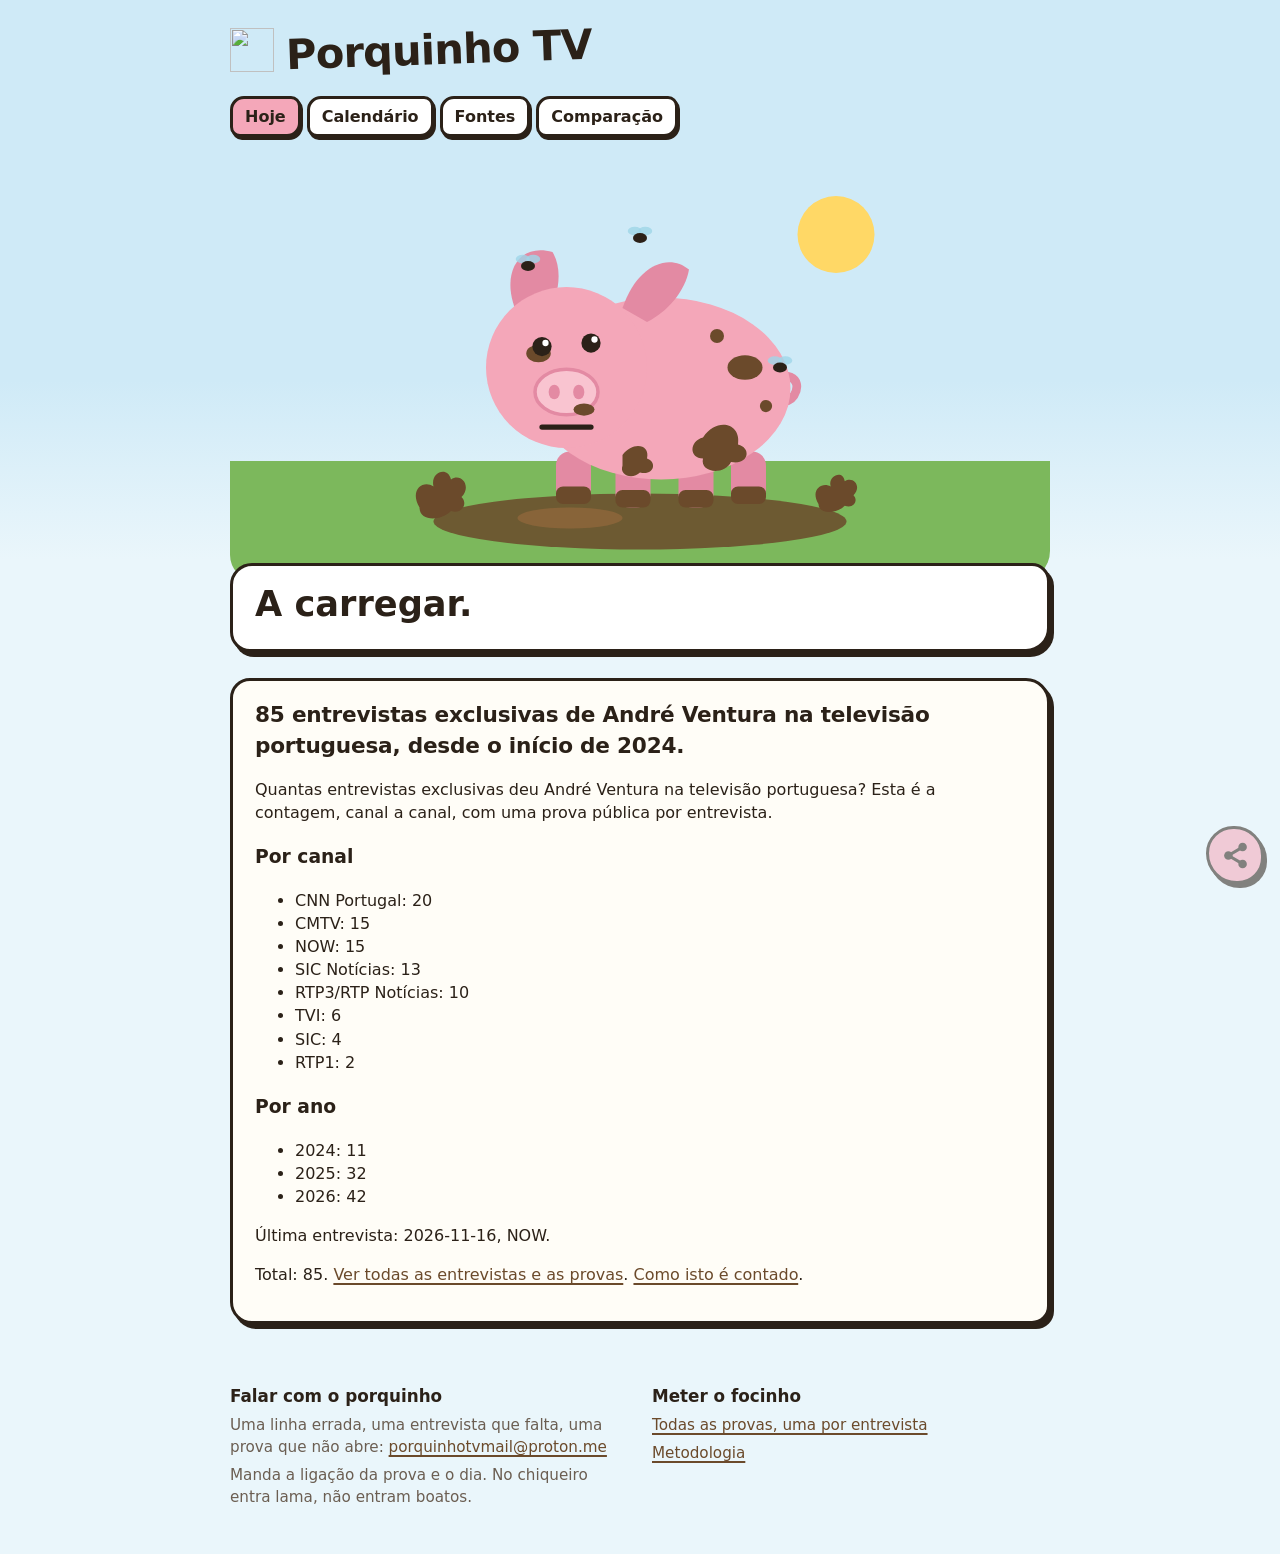
==== commit 52dacf6c: "formulario adicionar: acrescenta entrevistas (André Ventura)" ====
--- a/docs/index.html
+++ b/docs/index.html
@@ -19,7 +19,7 @@
 <meta name="twitter:description" content="Quantas entrevistas exclusivas deu André Ventura, líder do Chega, na televisão portuguesa. Contagem por canal, por mês e por ano, com prova pública em cada linha.">
 <meta name="twitter:image" content="https://porquinhotv.github.io/cartao.png">
 <link rel="alternate" type="application/json" title="Dados em JSON" href="dados/entrevistas.json">
-<script type="application/ld+json">{"@context":"https://schema.org","@graph":[{"@type":"WebSite","description":"Quantas entrevistas exclusivas deu André Ventura, líder do Chega, na televisão portuguesa. Contagem por canal, por mês e por ano, com prova pública em cada linha.","inLanguage":"pt-PT","name":"Porquinho TV","url":"https://porquinhotv.github.io/"},{"@type":"Dataset","about":{"@type":"Person","name":"André Ventura","sameAs":["https://www.wikidata.org/wiki/Q69935603","https://en.wikipedia.org/wiki/Andr%C3%A9_Ventura"]},"creativeWorkStatus":"Published","dateModified":"2026-11-17","description":"Contagem verificável das entrevistas exclusivas de André Ventura nos canais de televisão portugueses, desde o início de 2024. 84 entrevistas, cada uma com a ligação para a página do canal ou para a notícia que a prova.","distribution":{"@type":"DataDownload","contentUrl":"https://porquinhotv.github.io/dados/entrevistas.json","encodingFormat":"application/json"},"inLanguage":"pt-PT","isAccessibleForFree":true,"keywords":["André Ventura","Ventura","Chega","entrevista","entrevistas","entrevista exclusiva","televisão","televisão portuguesa","TV","RTP","SIC","TVI","CNN Portugal","CMTV","NOW","política portuguesa","tempo de antena","media"],"name":"Entrevistas exclusivas de André Ventura na televisão portuguesa","temporalCoverage":"2024-01-01/2026-11-16","url":"https://porquinhotv.github.io/","variableMeasured":"entrevistas exclusivas"}]}</script>
+<script type="application/ld+json">{"@context":"https://schema.org","@graph":[{"@type":"WebSite","description":"Quantas entrevistas exclusivas deu André Ventura, líder do Chega, na televisão portuguesa. Contagem por canal, por mês e por ano, com prova pública em cada linha.","inLanguage":"pt-PT","name":"Porquinho TV","url":"https://porquinhotv.github.io/"},{"@type":"Dataset","about":{"@type":"Person","name":"André Ventura","sameAs":["https://www.wikidata.org/wiki/Q69935603","https://en.wikipedia.org/wiki/Andr%C3%A9_Ventura"]},"creativeWorkStatus":"Published","dateModified":"2026-11-17","description":"Contagem verificável das entrevistas exclusivas de André Ventura nos canais de televisão portugueses, desde o início de 2024. 85 entrevistas, cada uma com a ligação para a página do canal ou para a notícia que a prova.","distribution":{"@type":"DataDownload","contentUrl":"https://porquinhotv.github.io/dados/entrevistas.json","encodingFormat":"application/json"},"inLanguage":"pt-PT","isAccessibleForFree":true,"keywords":["André Ventura","Ventura","Chega","entrevista","entrevistas","entrevista exclusiva","televisão","televisão portuguesa","TV","RTP","SIC","TVI","CNN Portugal","CMTV","NOW","política portuguesa","tempo de antena","media"],"name":"Entrevistas exclusivas de André Ventura na televisão portuguesa","temporalCoverage":"2024-01-01/2026-11-16","url":"https://porquinhotv.github.io/","variableMeasured":"entrevistas exclusivas"}]}</script>
 <!-- /seo:head -->
 <meta name="robots" content="index, follow">
 <link rel="icon" href="favicon.svg" type="image/svg+xml">
@@ -141,7 +141,7 @@
 <main id="painel" aria-live="polite">
 <!-- seo:corpo -->
 <section class="cartao">
-<h2>84 entrevistas exclusivas de André Ventura na televisão portuguesa, desde o início de 2024.</h2>
+<h2>85 entrevistas exclusivas de André Ventura na televisão portuguesa, desde o início de 2024.</h2>
 <p>Quantas entrevistas exclusivas deu André Ventura na televisão portuguesa? Esta é a contagem, canal a canal, com uma prova pública por entrevista.</p>
 <h3>Por canal</h3>
 <ul>
@@ -149,7 +149,7 @@
 <li>CMTV: 15</li>
 <li>NOW: 15</li>
 <li>SIC Notícias: 13</li>
-<li>RTP3/RTP Notícias: 9</li>
+<li>RTP3/RTP Notícias: 10</li>
 <li>TVI: 6</li>
 <li>SIC: 4</li>
 <li>RTP1: 2</li>
@@ -158,10 +158,10 @@
 <ul>
 <li>2024: 11</li>
 <li>2025: 32</li>
-<li>2026: 41</li>
+<li>2026: 42</li>
 </ul>
 <p>Última entrevista: 2026-11-16, NOW.</p>
-<p>Total: 84. <a href="fontes.html">Ver todas as entrevistas e as provas</a>. <a href="metodologia.html">Como isto é contado</a>.</p>
+<p>Total: 85. <a href="fontes.html">Ver todas as entrevistas e as provas</a>. <a href="metodologia.html">Como isto é contado</a>.</p>
 </section>
 <!-- /seo:corpo -->
 </main>
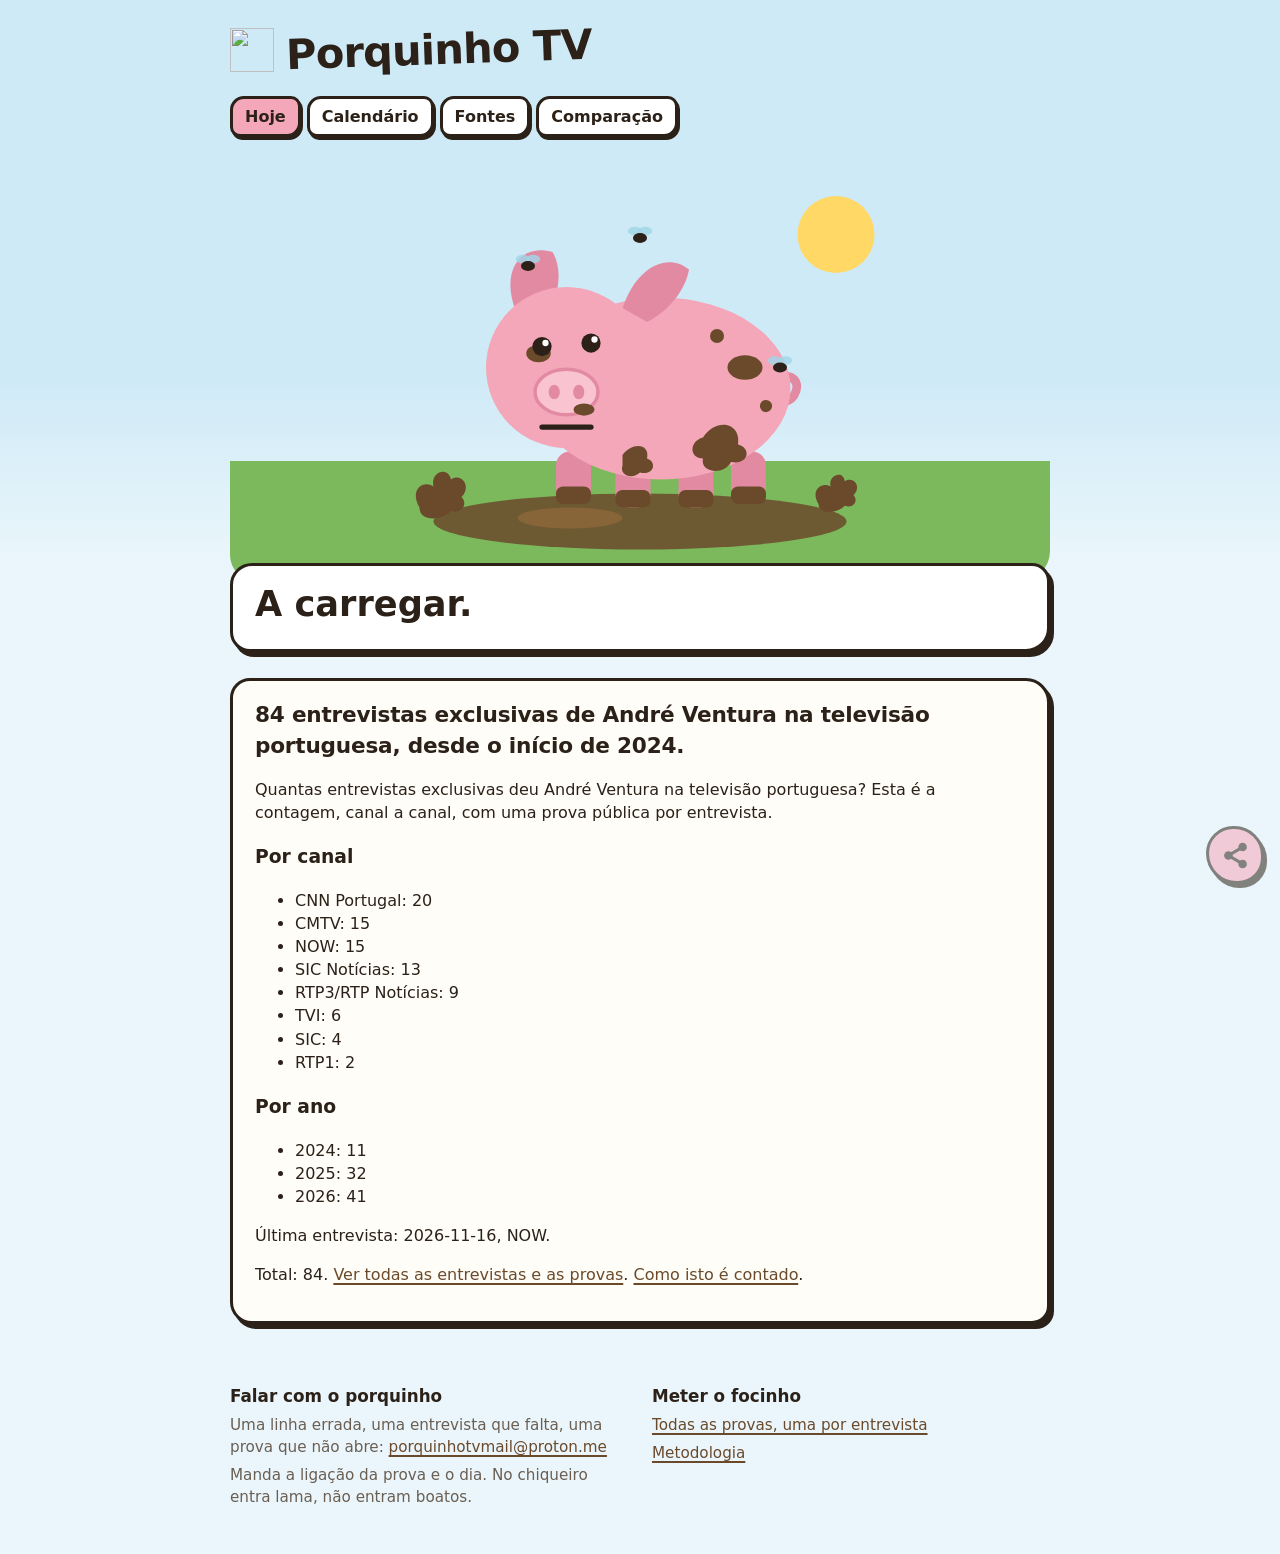
==== commit 8a3a9cd6: "formulario remover: retira provas (André Ventura)" ====
--- a/docs/index.html
+++ b/docs/index.html
@@ -19,7 +19,7 @@
 <meta name="twitter:description" content="Quantas entrevistas exclusivas deu André Ventura, líder do Chega, na televisão portuguesa. Contagem por canal, por mês e por ano, com prova pública em cada linha.">
 <meta name="twitter:image" content="https://porquinhotv.github.io/cartao.png">
 <link rel="alternate" type="application/json" title="Dados em JSON" href="dados/entrevistas.json">
-<script type="application/ld+json">{"@context":"https://schema.org","@graph":[{"@type":"WebSite","description":"Quantas entrevistas exclusivas deu André Ventura, líder do Chega, na televisão portuguesa. Contagem por canal, por mês e por ano, com prova pública em cada linha.","inLanguage":"pt-PT","name":"Porquinho TV","url":"https://porquinhotv.github.io/"},{"@type":"Dataset","about":{"@type":"Person","name":"André Ventura","sameAs":["https://www.wikidata.org/wiki/Q69935603","https://en.wikipedia.org/wiki/Andr%C3%A9_Ventura"]},"creativeWorkStatus":"Published","dateModified":"2026-11-17","description":"Contagem verificável das entrevistas exclusivas de André Ventura nos canais de televisão portugueses, desde o início de 2024. 85 entrevistas, cada uma com a ligação para a página do canal ou para a notícia que a prova.","distribution":{"@type":"DataDownload","contentUrl":"https://porquinhotv.github.io/dados/entrevistas.json","encodingFormat":"application/json"},"inLanguage":"pt-PT","isAccessibleForFree":true,"keywords":["André Ventura","Ventura","Chega","entrevista","entrevistas","entrevista exclusiva","televisão","televisão portuguesa","TV","RTP","SIC","TVI","CNN Portugal","CMTV","NOW","política portuguesa","tempo de antena","media"],"name":"Entrevistas exclusivas de André Ventura na televisão portuguesa","temporalCoverage":"2024-01-01/2026-11-16","url":"https://porquinhotv.github.io/","variableMeasured":"entrevistas exclusivas"}]}</script>
+<script type="application/ld+json">{"@context":"https://schema.org","@graph":[{"@type":"WebSite","description":"Quantas entrevistas exclusivas deu André Ventura, líder do Chega, na televisão portuguesa. Contagem por canal, por mês e por ano, com prova pública em cada linha.","inLanguage":"pt-PT","name":"Porquinho TV","url":"https://porquinhotv.github.io/"},{"@type":"Dataset","about":{"@type":"Person","name":"André Ventura","sameAs":["https://www.wikidata.org/wiki/Q69935603","https://en.wikipedia.org/wiki/Andr%C3%A9_Ventura"]},"creativeWorkStatus":"Published","dateModified":"2026-11-17","description":"Contagem verificável das entrevistas exclusivas de André Ventura nos canais de televisão portugueses, desde o início de 2024. 84 entrevistas, cada uma com a ligação para a página do canal ou para a notícia que a prova.","distribution":{"@type":"DataDownload","contentUrl":"https://porquinhotv.github.io/dados/entrevistas.json","encodingFormat":"application/json"},"inLanguage":"pt-PT","isAccessibleForFree":true,"keywords":["André Ventura","Ventura","Chega","entrevista","entrevistas","entrevista exclusiva","televisão","televisão portuguesa","TV","RTP","SIC","TVI","CNN Portugal","CMTV","NOW","política portuguesa","tempo de antena","media"],"name":"Entrevistas exclusivas de André Ventura na televisão portuguesa","temporalCoverage":"2024-01-01/2026-11-16","url":"https://porquinhotv.github.io/","variableMeasured":"entrevistas exclusivas"}]}</script>
 <!-- /seo:head -->
 <meta name="robots" content="index, follow">
 <link rel="icon" href="favicon.svg" type="image/svg+xml">
@@ -141,7 +141,7 @@
 <main id="painel" aria-live="polite">
 <!-- seo:corpo -->
 <section class="cartao">
-<h2>85 entrevistas exclusivas de André Ventura na televisão portuguesa, desde o início de 2024.</h2>
+<h2>84 entrevistas exclusivas de André Ventura na televisão portuguesa, desde o início de 2024.</h2>
 <p>Quantas entrevistas exclusivas deu André Ventura na televisão portuguesa? Esta é a contagem, canal a canal, com uma prova pública por entrevista.</p>
 <h3>Por canal</h3>
 <ul>
@@ -149,7 +149,7 @@
 <li>CMTV: 15</li>
 <li>NOW: 15</li>
 <li>SIC Notícias: 13</li>
-<li>RTP3/RTP Notícias: 10</li>
+<li>RTP3/RTP Notícias: 9</li>
 <li>TVI: 6</li>
 <li>SIC: 4</li>
 <li>RTP1: 2</li>
@@ -158,10 +158,10 @@
 <ul>
 <li>2024: 11</li>
 <li>2025: 32</li>
-<li>2026: 42</li>
+<li>2026: 41</li>
 </ul>
 <p>Última entrevista: 2026-11-16, NOW.</p>
-<p>Total: 85. <a href="fontes.html">Ver todas as entrevistas e as provas</a>. <a href="metodologia.html">Como isto é contado</a>.</p>
+<p>Total: 84. <a href="fontes.html">Ver todas as entrevistas e as provas</a>. <a href="metodologia.html">Como isto é contado</a>.</p>
 </section>
 <!-- /seo:corpo -->
 </main>
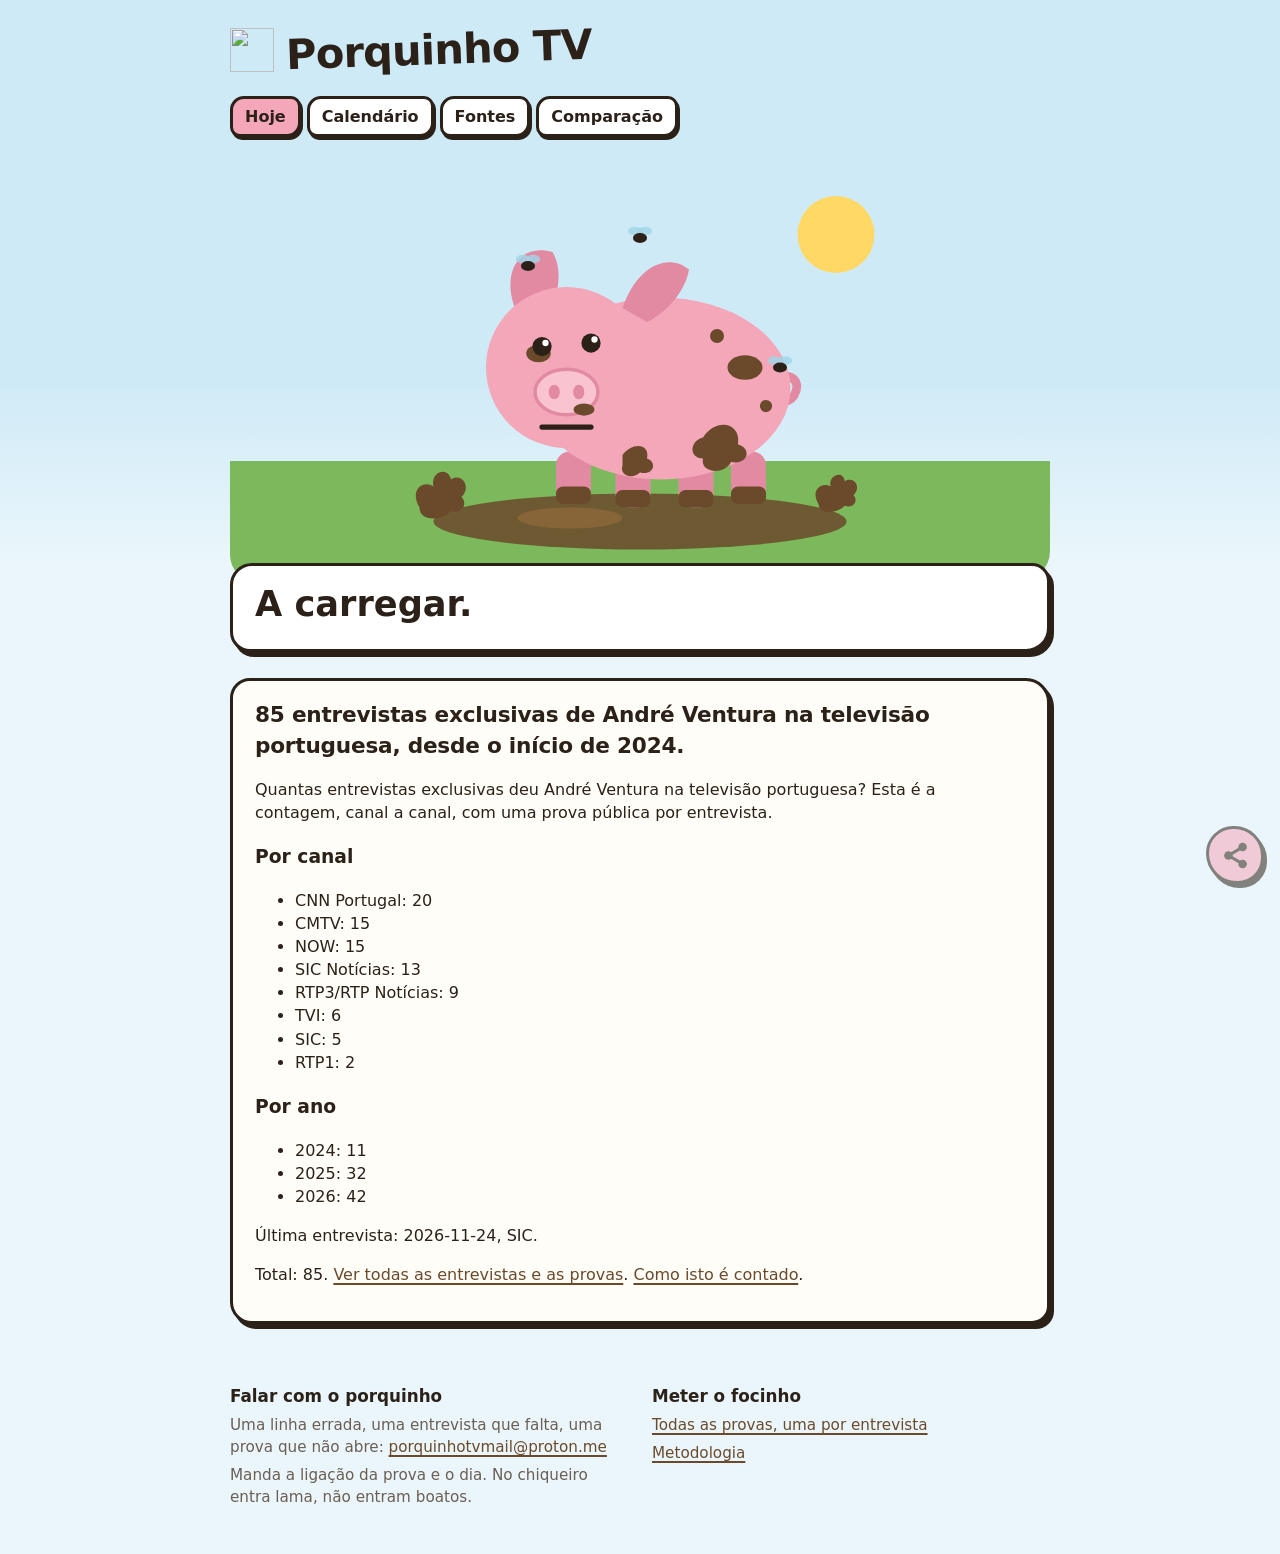
==== commit f100aef5: "formulario adicionar: acrescenta entrevistas (André Ventura)" ====
--- a/docs/index.html
+++ b/docs/index.html
@@ -19,7 +19,7 @@
 <meta name="twitter:description" content="Quantas entrevistas exclusivas deu André Ventura, líder do Chega, na televisão portuguesa. Contagem por canal, por mês e por ano, com prova pública em cada linha.">
 <meta name="twitter:image" content="https://porquinhotv.github.io/cartao.png">
 <link rel="alternate" type="application/json" title="Dados em JSON" href="dados/entrevistas.json">
-<script type="application/ld+json">{"@context":"https://schema.org","@graph":[{"@type":"WebSite","description":"Quantas entrevistas exclusivas deu André Ventura, líder do Chega, na televisão portuguesa. Contagem por canal, por mês e por ano, com prova pública em cada linha.","inLanguage":"pt-PT","name":"Porquinho TV","url":"https://porquinhotv.github.io/"},{"@type":"Dataset","about":{"@type":"Person","name":"André Ventura","sameAs":["https://www.wikidata.org/wiki/Q69935603","https://en.wikipedia.org/wiki/Andr%C3%A9_Ventura"]},"creativeWorkStatus":"Published","dateModified":"2026-11-17","description":"Contagem verificável das entrevistas exclusivas de André Ventura nos canais de televisão portugueses, desde o início de 2024. 84 entrevistas, cada uma com a ligação para a página do canal ou para a notícia que a prova.","distribution":{"@type":"DataDownload","contentUrl":"https://porquinhotv.github.io/dados/entrevistas.json","encodingFormat":"application/json"},"inLanguage":"pt-PT","isAccessibleForFree":true,"keywords":["André Ventura","Ventura","Chega","entrevista","entrevistas","entrevista exclusiva","televisão","televisão portuguesa","TV","RTP","SIC","TVI","CNN Portugal","CMTV","NOW","política portuguesa","tempo de antena","media"],"name":"Entrevistas exclusivas de André Ventura na televisão portuguesa","temporalCoverage":"2024-01-01/2026-11-16","url":"https://porquinhotv.github.io/","variableMeasured":"entrevistas exclusivas"}]}</script>
+<script type="application/ld+json">{"@context":"https://schema.org","@graph":[{"@type":"WebSite","description":"Quantas entrevistas exclusivas deu André Ventura, líder do Chega, na televisão portuguesa. Contagem por canal, por mês e por ano, com prova pública em cada linha.","inLanguage":"pt-PT","name":"Porquinho TV","url":"https://porquinhotv.github.io/"},{"@type":"Dataset","about":{"@type":"Person","name":"André Ventura","sameAs":["https://www.wikidata.org/wiki/Q69935603","https://en.wikipedia.org/wiki/Andr%C3%A9_Ventura"]},"creativeWorkStatus":"Published","dateModified":"2026-11-25","description":"Contagem verificável das entrevistas exclusivas de André Ventura nos canais de televisão portugueses, desde o início de 2024. 85 entrevistas, cada uma com a ligação para a página do canal ou para a notícia que a prova.","distribution":{"@type":"DataDownload","contentUrl":"https://porquinhotv.github.io/dados/entrevistas.json","encodingFormat":"application/json"},"inLanguage":"pt-PT","isAccessibleForFree":true,"keywords":["André Ventura","Ventura","Chega","entrevista","entrevistas","entrevista exclusiva","televisão","televisão portuguesa","TV","RTP","SIC","TVI","CNN Portugal","CMTV","NOW","política portuguesa","tempo de antena","media"],"name":"Entrevistas exclusivas de André Ventura na televisão portuguesa","temporalCoverage":"2024-01-01/2026-11-24","url":"https://porquinhotv.github.io/","variableMeasured":"entrevistas exclusivas"}]}</script>
 <!-- /seo:head -->
 <meta name="robots" content="index, follow">
 <link rel="icon" href="favicon.svg" type="image/svg+xml">
@@ -141,7 +141,7 @@
 <main id="painel" aria-live="polite">
 <!-- seo:corpo -->
 <section class="cartao">
-<h2>84 entrevistas exclusivas de André Ventura na televisão portuguesa, desde o início de 2024.</h2>
+<h2>85 entrevistas exclusivas de André Ventura na televisão portuguesa, desde o início de 2024.</h2>
 <p>Quantas entrevistas exclusivas deu André Ventura na televisão portuguesa? Esta é a contagem, canal a canal, com uma prova pública por entrevista.</p>
 <h3>Por canal</h3>
 <ul>
@@ -151,17 +151,17 @@
 <li>SIC Notícias: 13</li>
 <li>RTP3/RTP Notícias: 9</li>
 <li>TVI: 6</li>
-<li>SIC: 4</li>
+<li>SIC: 5</li>
 <li>RTP1: 2</li>
 </ul>
 <h3>Por ano</h3>
 <ul>
 <li>2024: 11</li>
 <li>2025: 32</li>
-<li>2026: 41</li>
+<li>2026: 42</li>
 </ul>
-<p>Última entrevista: 2026-11-16, NOW.</p>
-<p>Total: 84. <a href="fontes.html">Ver todas as entrevistas e as provas</a>. <a href="metodologia.html">Como isto é contado</a>.</p>
+<p>Última entrevista: 2026-11-24, SIC.</p>
+<p>Total: 85. <a href="fontes.html">Ver todas as entrevistas e as provas</a>. <a href="metodologia.html">Como isto é contado</a>.</p>
 </section>
 <!-- /seo:corpo -->
 </main>
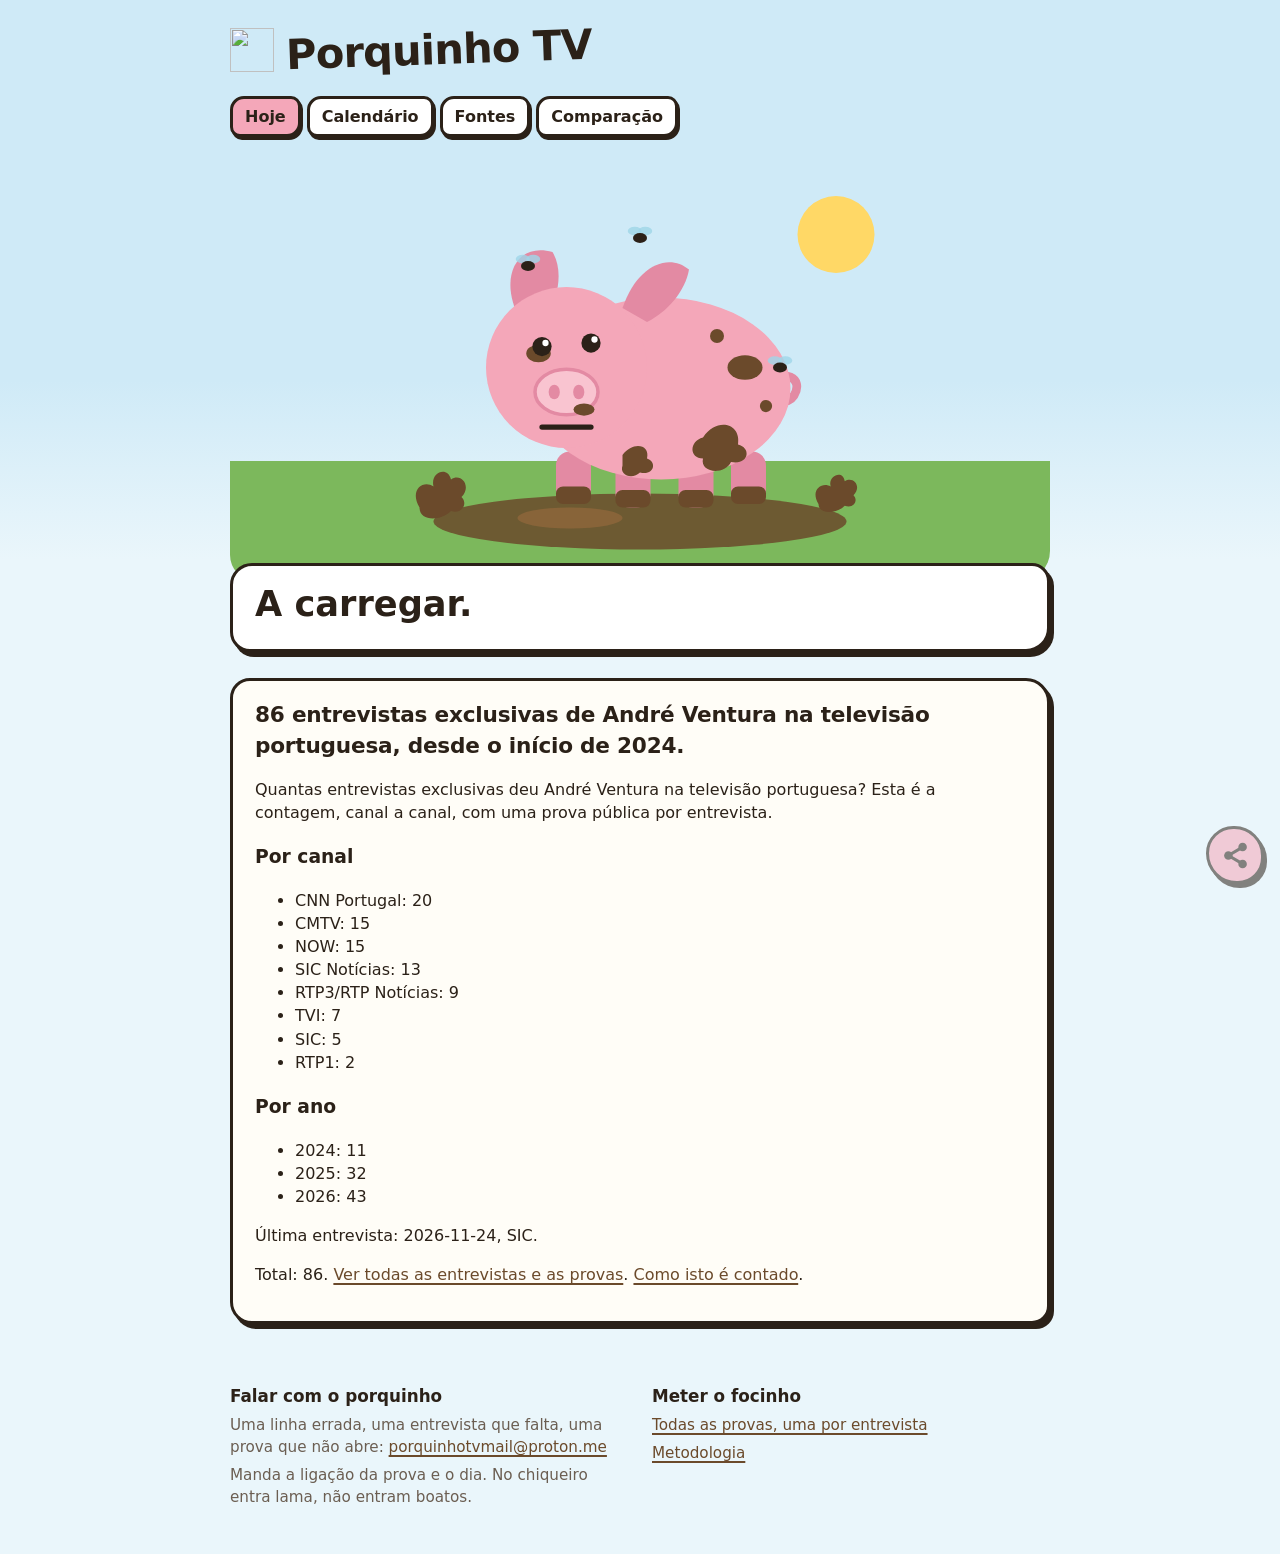
==== commit 8dc7b1e6: "formulario adicionar: acrescenta entrevistas (André Ventura)" ====
--- a/docs/index.html
+++ b/docs/index.html
@@ -19,7 +19,7 @@
 <meta name="twitter:description" content="Quantas entrevistas exclusivas deu André Ventura, líder do Chega, na televisão portuguesa. Contagem por canal, por mês e por ano, com prova pública em cada linha.">
 <meta name="twitter:image" content="https://porquinhotv.github.io/cartao.png">
 <link rel="alternate" type="application/json" title="Dados em JSON" href="dados/entrevistas.json">
-<script type="application/ld+json">{"@context":"https://schema.org","@graph":[{"@type":"WebSite","description":"Quantas entrevistas exclusivas deu André Ventura, líder do Chega, na televisão portuguesa. Contagem por canal, por mês e por ano, com prova pública em cada linha.","inLanguage":"pt-PT","name":"Porquinho TV","url":"https://porquinhotv.github.io/"},{"@type":"Dataset","about":{"@type":"Person","name":"André Ventura","sameAs":["https://www.wikidata.org/wiki/Q69935603","https://en.wikipedia.org/wiki/Andr%C3%A9_Ventura"]},"creativeWorkStatus":"Published","dateModified":"2026-11-25","description":"Contagem verificável das entrevistas exclusivas de André Ventura nos canais de televisão portugueses, desde o início de 2024. 85 entrevistas, cada uma com a ligação para a página do canal ou para a notícia que a prova.","distribution":{"@type":"DataDownload","contentUrl":"https://porquinhotv.github.io/dados/entrevistas.json","encodingFormat":"application/json"},"inLanguage":"pt-PT","isAccessibleForFree":true,"keywords":["André Ventura","Ventura","Chega","entrevista","entrevistas","entrevista exclusiva","televisão","televisão portuguesa","TV","RTP","SIC","TVI","CNN Portugal","CMTV","NOW","política portuguesa","tempo de antena","media"],"name":"Entrevistas exclusivas de André Ventura na televisão portuguesa","temporalCoverage":"2024-01-01/2026-11-24","url":"https://porquinhotv.github.io/","variableMeasured":"entrevistas exclusivas"}]}</script>
+<script type="application/ld+json">{"@context":"https://schema.org","@graph":[{"@type":"WebSite","description":"Quantas entrevistas exclusivas deu André Ventura, líder do Chega, na televisão portuguesa. Contagem por canal, por mês e por ano, com prova pública em cada linha.","inLanguage":"pt-PT","name":"Porquinho TV","url":"https://porquinhotv.github.io/"},{"@type":"Dataset","about":{"@type":"Person","name":"André Ventura","sameAs":["https://www.wikidata.org/wiki/Q69935603","https://en.wikipedia.org/wiki/Andr%C3%A9_Ventura"]},"creativeWorkStatus":"Published","dateModified":"2026-11-27","description":"Contagem verificável das entrevistas exclusivas de André Ventura nos canais de televisão portugueses, desde o início de 2024. 86 entrevistas, cada uma com a ligação para a página do canal ou para a notícia que a prova.","distribution":{"@type":"DataDownload","contentUrl":"https://porquinhotv.github.io/dados/entrevistas.json","encodingFormat":"application/json"},"inLanguage":"pt-PT","isAccessibleForFree":true,"keywords":["André Ventura","Ventura","Chega","entrevista","entrevistas","entrevista exclusiva","televisão","televisão portuguesa","TV","RTP","SIC","TVI","CNN Portugal","CMTV","NOW","política portuguesa","tempo de antena","media"],"name":"Entrevistas exclusivas de André Ventura na televisão portuguesa","temporalCoverage":"2024-01-01/2026-11-24","url":"https://porquinhotv.github.io/","variableMeasured":"entrevistas exclusivas"}]}</script>
 <!-- /seo:head -->
 <meta name="robots" content="index, follow">
 <link rel="icon" href="favicon.svg" type="image/svg+xml">
@@ -141,7 +141,7 @@
 <main id="painel" aria-live="polite">
 <!-- seo:corpo -->
 <section class="cartao">
-<h2>85 entrevistas exclusivas de André Ventura na televisão portuguesa, desde o início de 2024.</h2>
+<h2>86 entrevistas exclusivas de André Ventura na televisão portuguesa, desde o início de 2024.</h2>
 <p>Quantas entrevistas exclusivas deu André Ventura na televisão portuguesa? Esta é a contagem, canal a canal, com uma prova pública por entrevista.</p>
 <h3>Por canal</h3>
 <ul>
@@ -150,7 +150,7 @@
 <li>NOW: 15</li>
 <li>SIC Notícias: 13</li>
 <li>RTP3/RTP Notícias: 9</li>
-<li>TVI: 6</li>
+<li>TVI: 7</li>
 <li>SIC: 5</li>
 <li>RTP1: 2</li>
 </ul>
@@ -158,10 +158,10 @@
 <ul>
 <li>2024: 11</li>
 <li>2025: 32</li>
-<li>2026: 42</li>
+<li>2026: 43</li>
 </ul>
 <p>Última entrevista: 2026-11-24, SIC.</p>
-<p>Total: 85. <a href="fontes.html">Ver todas as entrevistas e as provas</a>. <a href="metodologia.html">Como isto é contado</a>.</p>
+<p>Total: 86. <a href="fontes.html">Ver todas as entrevistas e as provas</a>. <a href="metodologia.html">Como isto é contado</a>.</p>
 </section>
 <!-- /seo:corpo -->
 </main>
